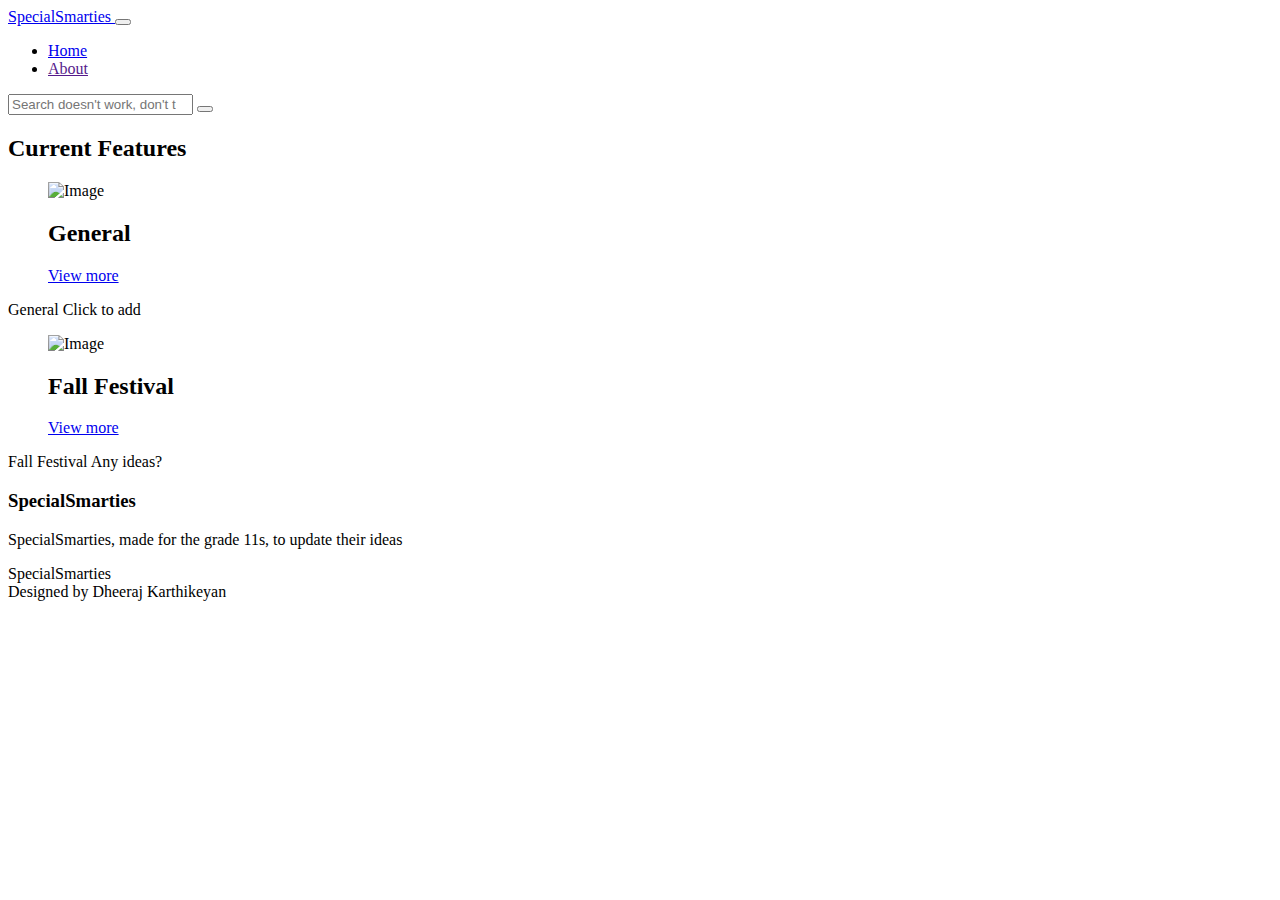
==== index.html @ b64ccc50 "Add files via upload" ====
<!DOCTYPE html>
<html lang="en">
<head>
    <meta charset="UTF-8">
    <meta name="viewport" content="width=device-width, initial-scale=1.0">
    <title>Special Smarties</title>
    <link rel="shortcut icon" type="image/x-icon" href="images/icon.png">

    <link rel="stylesheet" href="css/bootstrap.min.css">
    <link rel="stylesheet" href="fontawesome/css/all.min.css">
    <link rel="stylesheet" href="css/templatemo-style.css">
<!--
    
TemplateMo 556 Catalog-Z

https://templatemo.com/tm-556-catalog-z

-->
</head>
<body>
    <!-- Page Loader -->
    <div id="loader-wrapper">
        <div id="loader"></div>

        <div class="loader-section section-left"></div>
        <div class="loader-section section-right"></div>

    </div>
    <nav class="navbar navbar-expand-lg">
        <div class="container-fluid">
            <a class="navbar-brand" href="#">
                <i class="fas fa-graduation-cap mr-2"></i>
                SpecialSmarties
            </a>
            <button class="navbar-toggler" type="button" data-toggle="collapse" data-target="#navbarSupportedContent" aria-controls="navbarSupportedContent" aria-expanded="false" aria-label="Toggle navigation">
                <i class="fas fa-bars"></i>
            </button>
            <div class="collapse navbar-collapse" id="navbarSupportedContent">
            <ul class="navbar-nav ml-auto mb-2 mb-lg-0">
                <li class="nav-item">
                    <a class="nav-link nav-link-1 active" aria-current="page" href="index.html">Home</a>
                </li>
                <li class="nav-item">
                    <a class="nav-link nav-link-2" href="">About</a>
                </li>
                           </ul>
            </div>
        </div>
    </nav>

    <div class="tm-hero d-flex justify-content-center align-items-center" data-parallax="scroll" data-image-src="images/banner.jpg">
        <form class="d-flex tm-search-form">
            <input class="form-control tm-search-input" type="search" placeholder="Search doesn't work, don't try it chat" aria-label="Search">
            <button class="btn btn-outline-success tm-search-btn" type="submit">
                <i class="fas fa-search"></i>
            </button>
        </form>
    </div>

    <div class="container-fluid tm-container-content tm-mt-60">
        <div class="row mb-4">
            <h2 class="col-6 tm-text-primary">
Current Features
            </h2>
        
        </div>
        <div class="row tm-mb-90 tm-gallery">
        	<div class="col-xl-3 col-lg-4 col-md-6 col-sm-6 col-12 mb-5">
                <figure class="effect-ming tm-video-item">
                    <img src="images/genera.jpg" alt="Image" class="img-fluid" style="width:100%;height:90%;">
                    <figcaption class="d-flex align-items-center justify-content-center">
                        <h2>General</h2>
                        <a href="class.html">View more</a>
                    </figcaption>                    
                </figure>
                <div class="d-flex justify-content-between tm-text-gray">
                    <span class="tm-text-gray-light">General</span>
                    <span>Click to add</span>
                </div>
            </div>
            <div class="col-xl-3 col-lg-4 col-md-6 col-sm-6 col-12 mb-5">
                <figure class="effect-ming tm-video-item">
                    <img src="images/Fall Fest 166.JPG" alt="Image" class="img-fluid" style="width:100%;height:85%;">
                    <figcaption class="d-flex align-items-center justify-content-center">
                        <h2>Fall Festival</h2>
                        <a href="photo-detail.html">View more</a>
                    </figcaption>                    
                </figure>
                <div class="d-flex justify-content-between tm-text-gray">
                    <span class="tm-text-gray-light">Fall Festival</span>
                    <span>Any ideas?</span>
                </div>
            </div>
                     
        </div> <!-- row -->
   
    <footer class="tm-bg-gray pt-5 pb-3 tm-text-gray tm-footer">
        <div class="container-fluid tm-container-small">
            <div class="row">
                <div class="col-lg-6 col-md-12 col-12 px-5 mb-5">
                    <h3 class="tm-text-primary mb-4 tm-footer-title">SpecialSmarties</h3>
                    <p>SpecialSmarties, made for the grade 11s, to update their ideas</p>
                </div>
                
            <div class="row">
                <div class="col-lg-8 col-md-7 col-12 px-5 mb-3">
SpecialSmarties
                </div>
                <div class="col-lg-4 col-md-5 col-12 px-5 text-right">
                    Designed by Dheeraj Karthikeyan
                </div>
            </div>
        </div>
    </footer>
    
    <script src="js/plugins.js"></script>
    <script>
        $(window).on("load", function() {
            $('body').addClass('loaded');
        });
    </script>
</body>
</html>
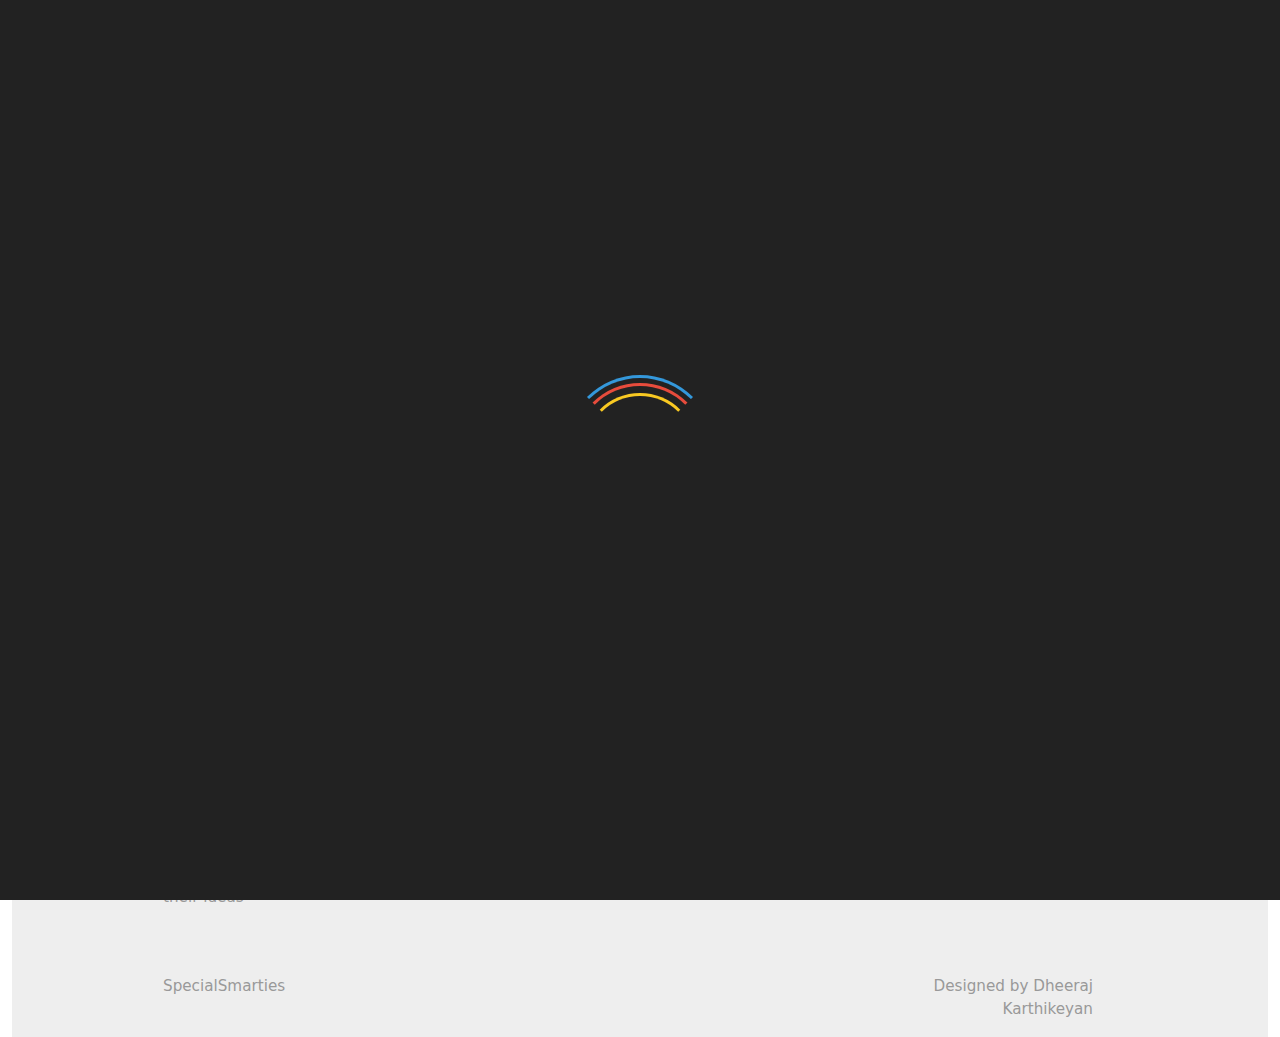
==== commit fd417ad3: "Update index.html" ====
--- a/index.html
+++ b/index.html
@@ -4,18 +4,12 @@
     <meta charset="UTF-8">
     <meta name="viewport" content="width=device-width, initial-scale=1.0">
     <title>Special Smarties</title>
-    <link rel="shortcut icon" type="image/x-icon" href="images/icon.png">
+    <link rel="shortcut icon" type="image/x-icon" href="icon.png">
 
-    <link rel="stylesheet" href="css/bootstrap.min.css">
-    <link rel="stylesheet" href="fontawesome/css/all.min.css">
-    <link rel="stylesheet" href="css/templatemo-style.css">
-<!--
-    
-TemplateMo 556 Catalog-Z
+    <link rel="stylesheet" href="bootstrap.min.css">
+    <link rel="stylesheet" href="all.min.css">
+    <link rel="stylesheet" href="templatemo-style.css">
 
-https://templatemo.com/tm-556-catalog-z
-
--->
 </head>
 <body>
     <!-- Page Loader -->
@@ -67,7 +61,7 @@
         <div class="row tm-mb-90 tm-gallery">
         	<div class="col-xl-3 col-lg-4 col-md-6 col-sm-6 col-12 mb-5">
                 <figure class="effect-ming tm-video-item">
-                    <img src="images/genera.jpg" alt="Image" class="img-fluid" style="width:100%;height:90%;">
+                    <img src="genera.jpg" alt="Image" class="img-fluid" style="width:100%;height:90%;">
                     <figcaption class="d-flex align-items-center justify-content-center">
                         <h2>General</h2>
                         <a href="class.html">View more</a>
@@ -80,10 +74,10 @@
             </div>
             <div class="col-xl-3 col-lg-4 col-md-6 col-sm-6 col-12 mb-5">
                 <figure class="effect-ming tm-video-item">
-                    <img src="images/Fall Fest 166.JPG" alt="Image" class="img-fluid" style="width:100%;height:85%;">
+                    <img src="Fall Fest 166.JPG" alt="Image" class="img-fluid" style="width:100%;height:85%;">
                     <figcaption class="d-flex align-items-center justify-content-center">
                         <h2>Fall Festival</h2>
-                        <a href="photo-detail.html">View more</a>
+                        <a href="">View more</a>
                     </figcaption>                    
                 </figure>
                 <div class="d-flex justify-content-between tm-text-gray">
@@ -120,4 +114,4 @@
         });
     </script>
 </body>
-</html>+</html>
--- a/all.min.css
+++ b/all.min.css
@@ -0,0 +1,5 @@
+/*!
+ * Font Awesome Free 5.15.1 by @fontawesome - https://fontawesome.com
+ * License - https://fontawesome.com/license/free (Icons: CC BY 4.0, Fonts: SIL OFL 1.1, Code: MIT License)
+ */
+.fa,.fab,.fad,.fal,.far,.fas{-moz-osx-font-smoothing:grayscale;-webkit-font-smoothing:antialiased;display:inline-block;font-style:normal;font-variant:normal;text-rendering:auto;line-height:1}.fa-lg{font-size:1.33333em;line-height:.75em;vertical-align:-.0667em}.fa-xs{font-size:.75em}.fa-sm{font-size:.875em}.fa-1x{font-size:1em}.fa-2x{font-size:2em}.fa-3x{font-size:3em}.fa-4x{font-size:4em}.fa-5x{font-size:5em}.fa-6x{font-size:6em}.fa-7x{font-size:7em}.fa-8x{font-size:8em}.fa-9x{font-size:9em}.fa-10x{font-size:10em}.fa-fw{text-align:center;width:1.25em}.fa-ul{list-style-type:none;margin-left:2.5em;padding-left:0}.fa-ul>li{position:relative}.fa-li{left:-2em;position:absolute;text-align:center;width:2em;line-height:inherit}.fa-border{border:.08em solid #eee;border-radius:.1em;padding:.2em .25em .15em}.fa-pull-left{float:left}.fa-pull-right{float:right}.fa.fa-pull-left,.fab.fa-pull-left,.fal.fa-pull-left,.far.fa-pull-left,.fas.fa-pull-left{margin-right:.3em}.fa.fa-pull-right,.fab.fa-pull-right,.fal.fa-pull-right,.far.fa-pull-right,.fas.fa-pull-right{margin-left:.3em}.fa-spin{-webkit-animation:fa-spin 2s linear infinite;animation:fa-spin 2s linear infinite}.fa-pulse{-webkit-animation:fa-spin 1s steps(8) infinite;animation:fa-spin 1s steps(8) infinite}@-webkit-keyframes fa-spin{0%{-webkit-transform:rotate(0deg);transform:rotate(0deg)}to{-webkit-transform:rotate(1turn);transform:rotate(1turn)}}@keyframes fa-spin{0%{-webkit-transform:rotate(0deg);transform:rotate(0deg)}to{-webkit-transform:rotate(1turn);transform:rotate(1turn)}}.fa-rotate-90{-ms-filter:"progid:DXImageTransform.Microsoft.BasicImage(rotation=1)";-webkit-transform:rotate(90deg);transform:rotate(90deg)}.fa-rotate-180{-ms-filter:"progid:DXImageTransform.Microsoft.BasicImage(rotation=2)";-webkit-transform:rotate(180deg);transform:rotate(180deg)}.fa-rotate-270{-ms-filter:"progid:DXImageTransform.Microsoft.BasicImage(rotation=3)";-webkit-transform:rotate(270deg);transform:rotate(270deg)}.fa-flip-horizontal{-ms-filter:"progid:DXImageTransform.Microsoft.BasicImage(rotation=0, mirror=1)";-webkit-transform:scaleX(-1);transform:scaleX(-1)}.fa-flip-vertical{-webkit-transform:scaleY(-1);transform:scaleY(-1)}.fa-flip-both,.fa-flip-horizontal.fa-flip-vertical,.fa-flip-vertical{-ms-filter:"progid:DXImageTransform.Microsoft.BasicImage(rotation=2, mirror=1)"}.fa-flip-both,.fa-flip-horizontal.fa-flip-vertical{-webkit-transform:scale(-1);transform:scale(-1)}:root .fa-flip-both,:root .fa-flip-horizontal,:root .fa-flip-vertical,:root .fa-rotate-90,:root .fa-rotate-180,:root .fa-rotate-270{-webkit-filter:none;filter:none}.fa-stack{display:inline-block;height:2em;line-height:2em;position:relative;vertical-align:middle;width:2.5em}.fa-stack-1x,.fa-stack-2x{left:0;position:absolute;text-align:center;width:100%}.fa-stack-1x{line-height:inherit}.fa-stack-2x{font-size:2em}.fa-inverse{color:#fff}.fa-500px:before{content:"\f26e"}.fa-accessible-icon:before{content:"\f368"}.fa-accusoft:before{content:"\f369"}.fa-acquisitions-incorporated:before{content:"\f6af"}.fa-ad:before{content:"\f641"}.fa-address-book:before{content:"\f2b9"}.fa-address-card:before{content:"\f2bb"}.fa-adjust:before{content:"\f042"}.fa-adn:before{content:"\f170"}.fa-adversal:before{content:"\f36a"}.fa-affiliatetheme:before{content:"\f36b"}.fa-air-freshener:before{content:"\f5d0"}.fa-airbnb:before{content:"\f834"}.fa-algolia:before{content:"\f36c"}.fa-align-center:before{content:"\f037"}.fa-align-justify:before{content:"\f039"}.fa-align-left:before{content:"\f036"}.fa-align-right:before{content:"\f038"}.fa-alipay:before{content:"\f642"}.fa-allergies:before{content:"\f461"}.fa-amazon:before{content:"\f270"}.fa-amazon-pay:before{content:"\f42c"}.fa-ambulance:before{content:"\f0f9"}.fa-american-sign-language-interpreting:before{content:"\f2a3"}.fa-amilia:before{content:"\f36d"}.fa-anchor:before{content:"\f13d"}.fa-android:before{content:"\f17b"}.fa-angellist:before{content:"\f209"}.fa-angle-double-down:before{content:"\f103"}.fa-angle-double-left:before{content:"\f100"}.fa-angle-double-right:before{content:"\f101"}.fa-angle-double-up:before{content:"\f102"}.fa-angle-down:before{content:"\f107"}.fa-angle-left:before{content:"\f104"}.fa-angle-right:before{content:"\f105"}.fa-angle-up:before{content:"\f106"}.fa-angry:before{content:"\f556"}.fa-angrycreative:before{content:"\f36e"}.fa-angular:before{content:"\f420"}.fa-ankh:before{content:"\f644"}.fa-app-store:before{content:"\f36f"}.fa-app-store-ios:before{content:"\f370"}.fa-apper:before{content:"\f371"}.fa-apple:before{content:"\f179"}.fa-apple-alt:before{content:"\f5d1"}.fa-apple-pay:before{content:"\f415"}.fa-archive:before{content:"\f187"}.fa-archway:before{content:"\f557"}.fa-arrow-alt-circle-down:before{content:"\f358"}.fa-arrow-alt-circle-left:before{content:"\f359"}.fa-arrow-alt-circle-right:before{content:"\f35a"}.fa-arrow-alt-circle-up:before{content:"\f35b"}.fa-arrow-circle-down:before{content:"\f0ab"}.fa-arrow-circle-left:before{content:"\f0a8"}.fa-arrow-circle-right:before{content:"\f0a9"}.fa-arrow-circle-up:before{content:"\f0aa"}.fa-arrow-down:before{content:"\f063"}.fa-arrow-left:before{content:"\f060"}.fa-arrow-right:before{content:"\f061"}.fa-arrow-up:before{content:"\f062"}.fa-arrows-alt:before{content:"\f0b2"}.fa-arrows-alt-h:before{content:"\f337"}.fa-arrows-alt-v:before{content:"\f338"}.fa-artstation:before{content:"\f77a"}.fa-assistive-listening-systems:before{content:"\f2a2"}.fa-asterisk:before{content:"\f069"}.fa-asymmetrik:before{content:"\f372"}.fa-at:before{content:"\f1fa"}.fa-atlas:before{content:"\f558"}.fa-atlassian:before{content:"\f77b"}.fa-atom:before{content:"\f5d2"}.fa-audible:before{content:"\f373"}.fa-audio-description:before{content:"\f29e"}.fa-autoprefixer:before{content:"\f41c"}.fa-avianex:before{content:"\f374"}.fa-aviato:before{content:"\f421"}.fa-award:before{content:"\f559"}.fa-aws:before{content:"\f375"}.fa-baby:before{content:"\f77c"}.fa-baby-carriage:before{content:"\f77d"}.fa-backspace:before{content:"\f55a"}.fa-backward:before{content:"\f04a"}.fa-bacon:before{content:"\f7e5"}.fa-bacteria:before{content:"\e059"}.fa-bacterium:before{content:"\e05a"}.fa-bahai:before{content:"\f666"}.fa-balance-scale:before{content:"\f24e"}.fa-balance-scale-left:before{content:"\f515"}.fa-balance-scale-right:before{content:"\f516"}.fa-ban:before{content:"\f05e"}.fa-band-aid:before{content:"\f462"}.fa-bandcamp:before{content:"\f2d5"}.fa-barcode:before{content:"\f02a"}.fa-bars:before{content:"\f0c9"}.fa-baseball-ball:before{content:"\f433"}.fa-basketball-ball:before{content:"\f434"}.fa-bath:before{content:"\f2cd"}.fa-battery-empty:before{content:"\f244"}.fa-battery-full:before{content:"\f240"}.fa-battery-half:before{content:"\f242"}.fa-battery-quarter:before{content:"\f243"}.fa-battery-three-quarters:before{content:"\f241"}.fa-battle-net:before{content:"\f835"}.fa-bed:before{content:"\f236"}.fa-beer:before{content:"\f0fc"}.fa-behance:before{content:"\f1b4"}.fa-behance-square:before{content:"\f1b5"}.fa-bell:before{content:"\f0f3"}.fa-bell-slash:before{content:"\f1f6"}.fa-bezier-curve:before{content:"\f55b"}.fa-bible:before{content:"\f647"}.fa-bicycle:before{content:"\f206"}.fa-biking:before{content:"\f84a"}.fa-bimobject:before{content:"\f378"}.fa-binoculars:before{content:"\f1e5"}.fa-biohazard:before{content:"\f780"}.fa-birthday-cake:before{content:"\f1fd"}.fa-bitbucket:before{content:"\f171"}.fa-bitcoin:before{content:"\f379"}.fa-bity:before{content:"\f37a"}.fa-black-tie:before{content:"\f27e"}.fa-blackberry:before{content:"\f37b"}.fa-blender:before{content:"\f517"}.fa-blender-phone:before{content:"\f6b6"}.fa-blind:before{content:"\f29d"}.fa-blog:before{content:"\f781"}.fa-blogger:before{content:"\f37c"}.fa-blogger-b:before{content:"\f37d"}.fa-bluetooth:before{content:"\f293"}.fa-bluetooth-b:before{content:"\f294"}.fa-bold:before{content:"\f032"}.fa-bolt:before{content:"\f0e7"}.fa-bomb:before{content:"\f1e2"}.fa-bone:before{content:"\f5d7"}.fa-bong:before{content:"\f55c"}.fa-book:before{content:"\f02d"}.fa-book-dead:before{content:"\f6b7"}.fa-book-medical:before{content:"\f7e6"}.fa-book-open:before{content:"\f518"}.fa-book-reader:before{content:"\f5da"}.fa-bookmark:before{content:"\f02e"}.fa-bootstrap:before{content:"\f836"}.fa-border-all:before{content:"\f84c"}.fa-border-none:before{content:"\f850"}.fa-border-style:before{content:"\f853"}.fa-bowling-ball:before{content:"\f436"}.fa-box:before{content:"\f466"}.fa-box-open:before{content:"\f49e"}.fa-box-tissue:before{content:"\e05b"}.fa-boxes:before{content:"\f468"}.fa-braille:before{content:"\f2a1"}.fa-brain:before{content:"\f5dc"}.fa-bread-slice:before{content:"\f7ec"}.fa-briefcase:before{content:"\f0b1"}.fa-briefcase-medical:before{content:"\f469"}.fa-broadcast-tower:before{content:"\f519"}.fa-broom:before{content:"\f51a"}.fa-brush:before{content:"\f55d"}.fa-btc:before{content:"\f15a"}.fa-buffer:before{content:"\f837"}.fa-bug:before{content:"\f188"}.fa-building:before{content:"\f1ad"}.fa-bullhorn:before{content:"\f0a1"}.fa-bullseye:before{content:"\f140"}.fa-burn:before{content:"\f46a"}.fa-buromobelexperte:before{content:"\f37f"}.fa-bus:before{content:"\f207"}.fa-bus-alt:before{content:"\f55e"}.fa-business-time:before{content:"\f64a"}.fa-buy-n-large:before{content:"\f8a6"}.fa-buysellads:before{content:"\f20d"}.fa-calculator:before{content:"\f1ec"}.fa-calendar:before{content:"\f133"}.fa-calendar-alt:before{content:"\f073"}.fa-calendar-check:before{content:"\f274"}.fa-calendar-day:before{content:"\f783"}.fa-calendar-minus:before{content:"\f272"}.fa-calendar-plus:before{content:"\f271"}.fa-calendar-times:before{content:"\f273"}.fa-calendar-week:before{content:"\f784"}.fa-camera:before{content:"\f030"}.fa-camera-retro:before{content:"\f083"}.fa-campground:before{content:"\f6bb"}.fa-canadian-maple-leaf:before{content:"\f785"}.fa-candy-cane:before{content:"\f786"}.fa-cannabis:before{content:"\f55f"}.fa-capsules:before{content:"\f46b"}.fa-car:before{content:"\f1b9"}.fa-car-alt:before{content:"\f5de"}.fa-car-battery:before{content:"\f5df"}.fa-car-crash:before{content:"\f5e1"}.fa-car-side:before{content:"\f5e4"}.fa-caravan:before{content:"\f8ff"}.fa-caret-down:before{content:"\f0d7"}.fa-caret-left:before{content:"\f0d9"}.fa-caret-right:before{content:"\f0da"}.fa-caret-square-down:before{content:"\f150"}.fa-caret-square-left:before{content:"\f191"}.fa-caret-square-right:before{content:"\f152"}.fa-caret-square-up:before{content:"\f151"}.fa-caret-up:before{content:"\f0d8"}.fa-carrot:before{content:"\f787"}.fa-cart-arrow-down:before{content:"\f218"}.fa-cart-plus:before{content:"\f217"}.fa-cash-register:before{content:"\f788"}.fa-cat:before{content:"\f6be"}.fa-cc-amazon-pay:before{content:"\f42d"}.fa-cc-amex:before{content:"\f1f3"}.fa-cc-apple-pay:before{content:"\f416"}.fa-cc-diners-club:before{content:"\f24c"}.fa-cc-discover:before{content:"\f1f2"}.fa-cc-jcb:before{content:"\f24b"}.fa-cc-mastercard:before{content:"\f1f1"}.fa-cc-paypal:before{content:"\f1f4"}.fa-cc-stripe:before{content:"\f1f5"}.fa-cc-visa:before{content:"\f1f0"}.fa-centercode:before{content:"\f380"}.fa-centos:before{content:"\f789"}.fa-certificate:before{content:"\f0a3"}.fa-chair:before{content:"\f6c0"}.fa-chalkboard:before{content:"\f51b"}.fa-chalkboard-teacher:before{content:"\f51c"}.fa-charging-station:before{content:"\f5e7"}.fa-chart-area:before{content:"\f1fe"}.fa-chart-bar:before{content:"\f080"}.fa-chart-line:before{content:"\f201"}.fa-chart-pie:before{content:"\f200"}.fa-check:before{content:"\f00c"}.fa-check-circle:before{content:"\f058"}.fa-check-double:before{content:"\f560"}.fa-check-square:before{content:"\f14a"}.fa-cheese:before{content:"\f7ef"}.fa-chess:before{content:"\f439"}.fa-chess-bishop:before{content:"\f43a"}.fa-chess-board:before{content:"\f43c"}.fa-chess-king:before{content:"\f43f"}.fa-chess-knight:before{content:"\f441"}.fa-chess-pawn:before{content:"\f443"}.fa-chess-queen:before{content:"\f445"}.fa-chess-rook:before{content:"\f447"}.fa-chevron-circle-down:before{content:"\f13a"}.fa-chevron-circle-left:before{content:"\f137"}.fa-chevron-circle-right:before{content:"\f138"}.fa-chevron-circle-up:before{content:"\f139"}.fa-chevron-down:before{content:"\f078"}.fa-chevron-left:before{content:"\f053"}.fa-chevron-right:before{content:"\f054"}.fa-chevron-up:before{content:"\f077"}.fa-child:before{content:"\f1ae"}.fa-chrome:before{content:"\f268"}.fa-chromecast:before{content:"\f838"}.fa-church:before{content:"\f51d"}.fa-circle:before{content:"\f111"}.fa-circle-notch:before{content:"\f1ce"}.fa-city:before{content:"\f64f"}.fa-clinic-medical:before{content:"\f7f2"}.fa-clipboard:before{content:"\f328"}.fa-clipboard-check:before{content:"\f46c"}.fa-clipboard-list:before{content:"\f46d"}.fa-clock:before{content:"\f017"}.fa-clone:before{content:"\f24d"}.fa-closed-captioning:before{content:"\f20a"}.fa-cloud:before{content:"\f0c2"}.fa-cloud-download-alt:before{content:"\f381"}.fa-cloud-meatball:before{content:"\f73b"}.fa-cloud-moon:before{content:"\f6c3"}.fa-cloud-moon-rain:before{content:"\f73c"}.fa-cloud-rain:before{content:"\f73d"}.fa-cloud-showers-heavy:before{content:"\f740"}.fa-cloud-sun:before{content:"\f6c4"}.fa-cloud-sun-rain:before{content:"\f743"}.fa-cloud-upload-alt:before{content:"\f382"}.fa-cloudflare:before{content:"\e07d"}.fa-cloudscale:before{content:"\f383"}.fa-cloudsmith:before{content:"\f384"}.fa-cloudversify:before{content:"\f385"}.fa-cocktail:before{content:"\f561"}.fa-code:before{content:"\f121"}.fa-code-branch:before{content:"\f126"}.fa-codepen:before{content:"\f1cb"}.fa-codiepie:before{content:"\f284"}.fa-coffee:before{content:"\f0f4"}.fa-cog:before{content:"\f013"}.fa-cogs:before{content:"\f085"}.fa-coins:before{content:"\f51e"}.fa-columns:before{content:"\f0db"}.fa-comment:before{content:"\f075"}.fa-comment-alt:before{content:"\f27a"}.fa-comment-dollar:before{content:"\f651"}.fa-comment-dots:before{content:"\f4ad"}.fa-comment-medical:before{content:"\f7f5"}.fa-comment-slash:before{content:"\f4b3"}.fa-comments:before{content:"\f086"}.fa-comments-dollar:before{content:"\f653"}.fa-compact-disc:before{content:"\f51f"}.fa-compass:before{content:"\f14e"}.fa-compress:before{content:"\f066"}.fa-compress-alt:before{content:"\f422"}.fa-compress-arrows-alt:before{content:"\f78c"}.fa-concierge-bell:before{content:"\f562"}.fa-confluence:before{content:"\f78d"}.fa-connectdevelop:before{content:"\f20e"}.fa-contao:before{content:"\f26d"}.fa-cookie:before{content:"\f563"}.fa-cookie-bite:before{content:"\f564"}.fa-copy:before{content:"\f0c5"}.fa-copyright:before{content:"\f1f9"}.fa-cotton-bureau:before{content:"\f89e"}.fa-couch:before{content:"\f4b8"}.fa-cpanel:before{content:"\f388"}.fa-creative-commons:before{content:"\f25e"}.fa-creative-commons-by:before{content:"\f4e7"}.fa-creative-commons-nc:before{content:"\f4e8"}.fa-creative-commons-nc-eu:before{content:"\f4e9"}.fa-creative-commons-nc-jp:before{content:"\f4ea"}.fa-creative-commons-nd:before{content:"\f4eb"}.fa-creative-commons-pd:before{content:"\f4ec"}.fa-creative-commons-pd-alt:before{content:"\f4ed"}.fa-creative-commons-remix:before{content:"\f4ee"}.fa-creative-commons-sa:before{content:"\f4ef"}.fa-creative-commons-sampling:before{content:"\f4f0"}.fa-creative-commons-sampling-plus:before{content:"\f4f1"}.fa-creative-commons-share:before{content:"\f4f2"}.fa-creative-commons-zero:before{content:"\f4f3"}.fa-credit-card:before{content:"\f09d"}.fa-critical-role:before{content:"\f6c9"}.fa-crop:before{content:"\f125"}.fa-crop-alt:before{content:"\f565"}.fa-cross:before{content:"\f654"}.fa-crosshairs:before{content:"\f05b"}.fa-crow:before{content:"\f520"}.fa-crown:before{content:"\f521"}.fa-crutch:before{content:"\f7f7"}.fa-css3:before{content:"\f13c"}.fa-css3-alt:before{content:"\f38b"}.fa-cube:before{content:"\f1b2"}.fa-cubes:before{content:"\f1b3"}.fa-cut:before{content:"\f0c4"}.fa-cuttlefish:before{content:"\f38c"}.fa-d-and-d:before{content:"\f38d"}.fa-d-and-d-beyond:before{content:"\f6ca"}.fa-dailymotion:before{content:"\e052"}.fa-dashcube:before{content:"\f210"}.fa-database:before{content:"\f1c0"}.fa-deaf:before{content:"\f2a4"}.fa-deezer:before{content:"\e077"}.fa-delicious:before{content:"\f1a5"}.fa-democrat:before{content:"\f747"}.fa-deploydog:before{content:"\f38e"}.fa-deskpro:before{content:"\f38f"}.fa-desktop:before{content:"\f108"}.fa-dev:before{content:"\f6cc"}.fa-deviantart:before{content:"\f1bd"}.fa-dharmachakra:before{content:"\f655"}.fa-dhl:before{content:"\f790"}.fa-diagnoses:before{content:"\f470"}.fa-diaspora:before{content:"\f791"}.fa-dice:before{content:"\f522"}.fa-dice-d20:before{content:"\f6cf"}.fa-dice-d6:before{content:"\f6d1"}.fa-dice-five:before{content:"\f523"}.fa-dice-four:before{content:"\f524"}.fa-dice-one:before{content:"\f525"}.fa-dice-six:before{content:"\f526"}.fa-dice-three:before{content:"\f527"}.fa-dice-two:before{content:"\f528"}.fa-digg:before{content:"\f1a6"}.fa-digital-ocean:before{content:"\f391"}.fa-digital-tachograph:before{content:"\f566"}.fa-directions:before{content:"\f5eb"}.fa-discord:before{content:"\f392"}.fa-discourse:before{content:"\f393"}.fa-disease:before{content:"\f7fa"}.fa-divide:before{content:"\f529"}.fa-dizzy:before{content:"\f567"}.fa-dna:before{content:"\f471"}.fa-dochub:before{content:"\f394"}.fa-docker:before{content:"\f395"}.fa-dog:before{content:"\f6d3"}.fa-dollar-sign:before{content:"\f155"}.fa-dolly:before{content:"\f472"}.fa-dolly-flatbed:before{content:"\f474"}.fa-donate:before{content:"\f4b9"}.fa-door-closed:before{content:"\f52a"}.fa-door-open:before{content:"\f52b"}.fa-dot-circle:before{content:"\f192"}.fa-dove:before{content:"\f4ba"}.fa-download:before{content:"\f019"}.fa-draft2digital:before{content:"\f396"}.fa-drafting-compass:before{content:"\f568"}.fa-dragon:before{content:"\f6d5"}.fa-draw-polygon:before{content:"\f5ee"}.fa-dribbble:before{content:"\f17d"}.fa-dribbble-square:before{content:"\f397"}.fa-dropbox:before{content:"\f16b"}.fa-drum:before{content:"\f569"}.fa-drum-steelpan:before{content:"\f56a"}.fa-drumstick-bite:before{content:"\f6d7"}.fa-drupal:before{content:"\f1a9"}.fa-dumbbell:before{content:"\f44b"}.fa-dumpster:before{content:"\f793"}.fa-dumpster-fire:before{content:"\f794"}.fa-dungeon:before{content:"\f6d9"}.fa-dyalog:before{content:"\f399"}.fa-earlybirds:before{content:"\f39a"}.fa-ebay:before{content:"\f4f4"}.fa-edge:before{content:"\f282"}.fa-edge-legacy:before{content:"\e078"}.fa-edit:before{content:"\f044"}.fa-egg:before{content:"\f7fb"}.fa-eject:before{content:"\f052"}.fa-elementor:before{content:"\f430"}.fa-ellipsis-h:before{content:"\f141"}.fa-ellipsis-v:before{content:"\f142"}.fa-ello:before{content:"\f5f1"}.fa-ember:before{content:"\f423"}.fa-empire:before{content:"\f1d1"}.fa-envelope:before{content:"\f0e0"}.fa-envelope-open:before{content:"\f2b6"}.fa-envelope-open-text:before{content:"\f658"}.fa-envelope-square:before{content:"\f199"}.fa-envira:before{content:"\f299"}.fa-equals:before{content:"\f52c"}.fa-eraser:before{content:"\f12d"}.fa-erlang:before{content:"\f39d"}.fa-ethereum:before{content:"\f42e"}.fa-ethernet:before{content:"\f796"}.fa-etsy:before{content:"\f2d7"}.fa-euro-sign:before{content:"\f153"}.fa-evernote:before{content:"\f839"}.fa-exchange-alt:before{content:"\f362"}.fa-exclamation:before{content:"\f12a"}.fa-exclamation-circle:before{content:"\f06a"}.fa-exclamation-triangle:before{content:"\f071"}.fa-expand:before{content:"\f065"}.fa-expand-alt:before{content:"\f424"}.fa-expand-arrows-alt:before{content:"\f31e"}.fa-expeditedssl:before{content:"\f23e"}.fa-external-link-alt:before{content:"\f35d"}.fa-external-link-square-alt:before{content:"\f360"}.fa-eye:before{content:"\f06e"}.fa-eye-dropper:before{content:"\f1fb"}.fa-eye-slash:before{content:"\f070"}.fa-facebook:before{content:"\f09a"}.fa-facebook-f:before{content:"\f39e"}.fa-facebook-messenger:before{content:"\f39f"}.fa-facebook-square:before{content:"\f082"}.fa-fan:before{content:"\f863"}.fa-fantasy-flight-games:before{content:"\f6dc"}.fa-fast-backward:before{content:"\f049"}.fa-fast-forward:before{content:"\f050"}.fa-faucet:before{content:"\e005"}.fa-fax:before{content:"\f1ac"}.fa-feather:before{content:"\f52d"}.fa-feather-alt:before{content:"\f56b"}.fa-fedex:before{content:"\f797"}.fa-fedora:before{content:"\f798"}.fa-female:before{content:"\f182"}.fa-fighter-jet:before{content:"\f0fb"}.fa-figma:before{content:"\f799"}.fa-file:before{content:"\f15b"}.fa-file-alt:before{content:"\f15c"}.fa-file-archive:before{content:"\f1c6"}.fa-file-audio:before{content:"\f1c7"}.fa-file-code:before{content:"\f1c9"}.fa-file-contract:before{content:"\f56c"}.fa-file-csv:before{content:"\f6dd"}.fa-file-download:before{content:"\f56d"}.fa-file-excel:before{content:"\f1c3"}.fa-file-export:before{content:"\f56e"}.fa-file-image:before{content:"\f1c5"}.fa-file-import:before{content:"\f56f"}.fa-file-invoice:before{content:"\f570"}.fa-file-invoice-dollar:before{content:"\f571"}.fa-file-medical:before{content:"\f477"}.fa-file-medical-alt:before{content:"\f478"}.fa-file-pdf:before{content:"\f1c1"}.fa-file-powerpoint:before{content:"\f1c4"}.fa-file-prescription:before{content:"\f572"}.fa-file-signature:before{content:"\f573"}.fa-file-upload:before{content:"\f574"}.fa-file-video:before{content:"\f1c8"}.fa-file-word:before{content:"\f1c2"}.fa-fill:before{content:"\f575"}.fa-fill-drip:before{content:"\f576"}.fa-film:before{content:"\f008"}.fa-filter:before{content:"\f0b0"}.fa-fingerprint:before{content:"\f577"}.fa-fire:before{content:"\f06d"}.fa-fire-alt:before{content:"\f7e4"}.fa-fire-extinguisher:before{content:"\f134"}.fa-firefox:before{content:"\f269"}.fa-firefox-browser:before{content:"\e007"}.fa-first-aid:before{content:"\f479"}.fa-first-order:before{content:"\f2b0"}.fa-first-order-alt:before{content:"\f50a"}.fa-firstdraft:before{content:"\f3a1"}.fa-fish:before{content:"\f578"}.fa-fist-raised:before{content:"\f6de"}.fa-flag:before{content:"\f024"}.fa-flag-checkered:before{content:"\f11e"}.fa-flag-usa:before{content:"\f74d"}.fa-flask:before{content:"\f0c3"}.fa-flickr:before{content:"\f16e"}.fa-flipboard:before{content:"\f44d"}.fa-flushed:before{content:"\f579"}.fa-fly:before{content:"\f417"}.fa-folder:before{content:"\f07b"}.fa-folder-minus:before{content:"\f65d"}.fa-folder-open:before{content:"\f07c"}.fa-folder-plus:before{content:"\f65e"}.fa-font:before{content:"\f031"}.fa-font-awesome:before{content:"\f2b4"}.fa-font-awesome-alt:before{content:"\f35c"}.fa-font-awesome-flag:before{content:"\f425"}.fa-font-awesome-logo-full:before{content:"\f4e6"}.fa-fonticons:before{content:"\f280"}.fa-fonticons-fi:before{content:"\f3a2"}.fa-football-ball:before{content:"\f44e"}.fa-fort-awesome:before{content:"\f286"}.fa-fort-awesome-alt:before{content:"\f3a3"}.fa-forumbee:before{content:"\f211"}.fa-forward:before{content:"\f04e"}.fa-foursquare:before{content:"\f180"}.fa-free-code-camp:before{content:"\f2c5"}.fa-freebsd:before{content:"\f3a4"}.fa-frog:before{content:"\f52e"}.fa-frown:before{content:"\f119"}.fa-frown-open:before{content:"\f57a"}.fa-fulcrum:before{content:"\f50b"}.fa-funnel-dollar:before{content:"\f662"}.fa-futbol:before{content:"\f1e3"}.fa-galactic-republic:before{content:"\f50c"}.fa-galactic-senate:before{content:"\f50d"}.fa-gamepad:before{content:"\f11b"}.fa-gas-pump:before{content:"\f52f"}.fa-gavel:before{content:"\f0e3"}.fa-gem:before{content:"\f3a5"}.fa-genderless:before{content:"\f22d"}.fa-get-pocket:before{content:"\f265"}.fa-gg:before{content:"\f260"}.fa-gg-circle:before{content:"\f261"}.fa-ghost:before{content:"\f6e2"}.fa-gift:before{content:"\f06b"}.fa-gifts:before{content:"\f79c"}.fa-git:before{content:"\f1d3"}.fa-git-alt:before{content:"\f841"}.fa-git-square:before{content:"\f1d2"}.fa-github:before{content:"\f09b"}.fa-github-alt:before{content:"\f113"}.fa-github-square:before{content:"\f092"}.fa-gitkraken:before{content:"\f3a6"}.fa-gitlab:before{content:"\f296"}.fa-gitter:before{content:"\f426"}.fa-glass-cheers:before{content:"\f79f"}.fa-glass-martini:before{content:"\f000"}.fa-glass-martini-alt:before{content:"\f57b"}.fa-glass-whiskey:before{content:"\f7a0"}.fa-glasses:before{content:"\f530"}.fa-glide:before{content:"\f2a5"}.fa-glide-g:before{content:"\f2a6"}.fa-globe:before{content:"\f0ac"}.fa-globe-africa:before{content:"\f57c"}.fa-globe-americas:before{content:"\f57d"}.fa-globe-asia:before{content:"\f57e"}.fa-globe-europe:before{content:"\f7a2"}.fa-gofore:before{content:"\f3a7"}.fa-golf-ball:before{content:"\f450"}.fa-goodreads:before{content:"\f3a8"}.fa-goodreads-g:before{content:"\f3a9"}.fa-google:before{content:"\f1a0"}.fa-google-drive:before{content:"\f3aa"}.fa-google-pay:before{content:"\e079"}.fa-google-play:before{content:"\f3ab"}.fa-google-plus:before{content:"\f2b3"}.fa-google-plus-g:before{content:"\f0d5"}.fa-google-plus-square:before{content:"\f0d4"}.fa-google-wallet:before{content:"\f1ee"}.fa-gopuram:before{content:"\f664"}.fa-graduation-cap:before{content:"\f19d"}.fa-gratipay:before{content:"\f184"}.fa-grav:before{content:"\f2d6"}.fa-greater-than:before{content:"\f531"}.fa-greater-than-equal:before{content:"\f532"}.fa-grimace:before{content:"\f57f"}.fa-grin:before{content:"\f580"}.fa-grin-alt:before{content:"\f581"}.fa-grin-beam:before{content:"\f582"}.fa-grin-beam-sweat:before{content:"\f583"}.fa-grin-hearts:before{content:"\f584"}.fa-grin-squint:before{content:"\f585"}.fa-grin-squint-tears:before{content:"\f586"}.fa-grin-stars:before{content:"\f587"}.fa-grin-tears:before{content:"\f588"}.fa-grin-tongue:before{content:"\f589"}.fa-grin-tongue-squint:before{content:"\f58a"}.fa-grin-tongue-wink:before{content:"\f58b"}.fa-grin-wink:before{content:"\f58c"}.fa-grip-horizontal:before{content:"\f58d"}.fa-grip-lines:before{content:"\f7a4"}.fa-grip-lines-vertical:before{content:"\f7a5"}.fa-grip-vertical:before{content:"\f58e"}.fa-gripfire:before{content:"\f3ac"}.fa-grunt:before{content:"\f3ad"}.fa-guilded:before{content:"\e07e"}.fa-guitar:before{content:"\f7a6"}.fa-gulp:before{content:"\f3ae"}.fa-h-square:before{content:"\f0fd"}.fa-hacker-news:before{content:"\f1d4"}.fa-hacker-news-square:before{content:"\f3af"}.fa-hackerrank:before{content:"\f5f7"}.fa-hamburger:before{content:"\f805"}.fa-hammer:before{content:"\f6e3"}.fa-hamsa:before{content:"\f665"}.fa-hand-holding:before{content:"\f4bd"}.fa-hand-holding-heart:before{content:"\f4be"}.fa-hand-holding-medical:before{content:"\e05c"}.fa-hand-holding-usd:before{content:"\f4c0"}.fa-hand-holding-water:before{content:"\f4c1"}.fa-hand-lizard:before{content:"\f258"}.fa-hand-middle-finger:before{content:"\f806"}.fa-hand-paper:before{content:"\f256"}.fa-hand-peace:before{content:"\f25b"}.fa-hand-point-down:before{content:"\f0a7"}.fa-hand-point-left:before{content:"\f0a5"}.fa-hand-point-right:before{content:"\f0a4"}.fa-hand-point-up:before{content:"\f0a6"}.fa-hand-pointer:before{content:"\f25a"}.fa-hand-rock:before{content:"\f255"}.fa-hand-scissors:before{content:"\f257"}.fa-hand-sparkles:before{content:"\e05d"}.fa-hand-spock:before{content:"\f259"}.fa-hands:before{content:"\f4c2"}.fa-hands-helping:before{content:"\f4c4"}.fa-hands-wash:before{content:"\e05e"}.fa-handshake:before{content:"\f2b5"}.fa-handshake-alt-slash:before{content:"\e05f"}.fa-handshake-slash:before{content:"\e060"}.fa-hanukiah:before{content:"\f6e6"}.fa-hard-hat:before{content:"\f807"}.fa-hashtag:before{content:"\f292"}.fa-hat-cowboy:before{content:"\f8c0"}.fa-hat-cowboy-side:before{content:"\f8c1"}.fa-hat-wizard:before{content:"\f6e8"}.fa-hdd:before{content:"\f0a0"}.fa-head-side-cough:before{content:"\e061"}.fa-head-side-cough-slash:before{content:"\e062"}.fa-head-side-mask:before{content:"\e063"}.fa-head-side-virus:before{content:"\e064"}.fa-heading:before{content:"\f1dc"}.fa-headphones:before{content:"\f025"}.fa-headphones-alt:before{content:"\f58f"}.fa-headset:before{content:"\f590"}.fa-heart:before{content:"\f004"}.fa-heart-broken:before{content:"\f7a9"}.fa-heartbeat:before{content:"\f21e"}.fa-helicopter:before{content:"\f533"}.fa-highlighter:before{content:"\f591"}.fa-hiking:before{content:"\f6ec"}.fa-hippo:before{content:"\f6ed"}.fa-hips:before{content:"\f452"}.fa-hire-a-helper:before{content:"\f3b0"}.fa-history:before{content:"\f1da"}.fa-hive:before{content:"\e07f"}.fa-hockey-puck:before{content:"\f453"}.fa-holly-berry:before{content:"\f7aa"}.fa-home:before{content:"\f015"}.fa-hooli:before{content:"\f427"}.fa-hornbill:before{content:"\f592"}.fa-horse:before{content:"\f6f0"}.fa-horse-head:before{content:"\f7ab"}.fa-hospital:before{content:"\f0f8"}.fa-hospital-alt:before{content:"\f47d"}.fa-hospital-symbol:before{content:"\f47e"}.fa-hospital-user:before{content:"\f80d"}.fa-hot-tub:before{content:"\f593"}.fa-hotdog:before{content:"\f80f"}.fa-hotel:before{content:"\f594"}.fa-hotjar:before{content:"\f3b1"}.fa-hourglass:before{content:"\f254"}.fa-hourglass-end:before{content:"\f253"}.fa-hourglass-half:before{content:"\f252"}.fa-hourglass-start:before{content:"\f251"}.fa-house-damage:before{content:"\f6f1"}.fa-house-user:before{content:"\e065"}.fa-houzz:before{content:"\f27c"}.fa-hryvnia:before{content:"\f6f2"}.fa-html5:before{content:"\f13b"}.fa-hubspot:before{content:"\f3b2"}.fa-i-cursor:before{content:"\f246"}.fa-ice-cream:before{content:"\f810"}.fa-icicles:before{content:"\f7ad"}.fa-icons:before{content:"\f86d"}.fa-id-badge:before{content:"\f2c1"}.fa-id-card:before{content:"\f2c2"}.fa-id-card-alt:before{content:"\f47f"}.fa-ideal:before{content:"\e013"}.fa-igloo:before{content:"\f7ae"}.fa-image:before{content:"\f03e"}.fa-images:before{content:"\f302"}.fa-imdb:before{content:"\f2d8"}.fa-inbox:before{content:"\f01c"}.fa-indent:before{content:"\f03c"}.fa-industry:before{content:"\f275"}.fa-infinity:before{content:"\f534"}.fa-info:before{content:"\f129"}.fa-info-circle:before{content:"\f05a"}.fa-innosoft:before{content:"\e080"}.fa-instagram:before{content:"\f16d"}.fa-instagram-square:before{content:"\e055"}.fa-instalod:before{content:"\e081"}.fa-intercom:before{content:"\f7af"}.fa-internet-explorer:before{content:"\f26b"}.fa-invision:before{content:"\f7b0"}.fa-ioxhost:before{content:"\f208"}.fa-italic:before{content:"\f033"}.fa-itch-io:before{content:"\f83a"}.fa-itunes:before{content:"\f3b4"}.fa-itunes-note:before{content:"\f3b5"}.fa-java:before{content:"\f4e4"}.fa-jedi:before{content:"\f669"}.fa-jedi-order:before{content:"\f50e"}.fa-jenkins:before{content:"\f3b6"}.fa-jira:before{content:"\f7b1"}.fa-joget:before{content:"\f3b7"}.fa-joint:before{content:"\f595"}.fa-joomla:before{content:"\f1aa"}.fa-journal-whills:before{content:"\f66a"}.fa-js:before{content:"\f3b8"}.fa-js-square:before{content:"\f3b9"}.fa-jsfiddle:before{content:"\f1cc"}.fa-kaaba:before{content:"\f66b"}.fa-kaggle:before{content:"\f5fa"}.fa-key:before{content:"\f084"}.fa-keybase:before{content:"\f4f5"}.fa-keyboard:before{content:"\f11c"}.fa-keycdn:before{content:"\f3ba"}.fa-khanda:before{content:"\f66d"}.fa-kickstarter:before{content:"\f3bb"}.fa-kickstarter-k:before{content:"\f3bc"}.fa-kiss:before{content:"\f596"}.fa-kiss-beam:before{content:"\f597"}.fa-kiss-wink-heart:before{content:"\f598"}.fa-kiwi-bird:before{content:"\f535"}.fa-korvue:before{content:"\f42f"}.fa-landmark:before{content:"\f66f"}.fa-language:before{content:"\f1ab"}.fa-laptop:before{content:"\f109"}.fa-laptop-code:before{content:"\f5fc"}.fa-laptop-house:before{content:"\e066"}.fa-laptop-medical:before{content:"\f812"}.fa-laravel:before{content:"\f3bd"}.fa-lastfm:before{content:"\f202"}.fa-lastfm-square:before{content:"\f203"}.fa-laugh:before{content:"\f599"}.fa-laugh-beam:before{content:"\f59a"}.fa-laugh-squint:before{content:"\f59b"}.fa-laugh-wink:before{content:"\f59c"}.fa-layer-group:before{content:"\f5fd"}.fa-leaf:before{content:"\f06c"}.fa-leanpub:before{content:"\f212"}.fa-lemon:before{content:"\f094"}.fa-less:before{content:"\f41d"}.fa-less-than:before{content:"\f536"}.fa-less-than-equal:before{content:"\f537"}.fa-level-down-alt:before{content:"\f3be"}.fa-level-up-alt:before{content:"\f3bf"}.fa-life-ring:before{content:"\f1cd"}.fa-lightbulb:before{content:"\f0eb"}.fa-line:before{content:"\f3c0"}.fa-link:before{content:"\f0c1"}.fa-linkedin:before{content:"\f08c"}.fa-linkedin-in:before{content:"\f0e1"}.fa-linode:before{content:"\f2b8"}.fa-linux:before{content:"\f17c"}.fa-lira-sign:before{content:"\f195"}.fa-list:before{content:"\f03a"}.fa-list-alt:before{content:"\f022"}.fa-list-ol:before{content:"\f0cb"}.fa-list-ul:before{content:"\f0ca"}.fa-location-arrow:before{content:"\f124"}.fa-lock:before{content:"\f023"}.fa-lock-open:before{content:"\f3c1"}.fa-long-arrow-alt-down:before{content:"\f309"}.fa-long-arrow-alt-left:before{content:"\f30a"}.fa-long-arrow-alt-right:before{content:"\f30b"}.fa-long-arrow-alt-up:before{content:"\f30c"}.fa-low-vision:before{content:"\f2a8"}.fa-luggage-cart:before{content:"\f59d"}.fa-lungs:before{content:"\f604"}.fa-lungs-virus:before{content:"\e067"}.fa-lyft:before{content:"\f3c3"}.fa-magento:before{content:"\f3c4"}.fa-magic:before{content:"\f0d0"}.fa-magnet:before{content:"\f076"}.fa-mail-bulk:before{content:"\f674"}.fa-mailchimp:before{content:"\f59e"}.fa-male:before{content:"\f183"}.fa-mandalorian:before{content:"\f50f"}.fa-map:before{content:"\f279"}.fa-map-marked:before{content:"\f59f"}.fa-map-marked-alt:before{content:"\f5a0"}.fa-map-marker:before{content:"\f041"}.fa-map-marker-alt:before{content:"\f3c5"}.fa-map-pin:before{content:"\f276"}.fa-map-signs:before{content:"\f277"}.fa-markdown:before{content:"\f60f"}.fa-marker:before{content:"\f5a1"}.fa-mars:before{content:"\f222"}.fa-mars-double:before{content:"\f227"}.fa-mars-stroke:before{content:"\f229"}.fa-mars-stroke-h:before{content:"\f22b"}.fa-mars-stroke-v:before{content:"\f22a"}.fa-mask:before{content:"\f6fa"}.fa-mastodon:before{content:"\f4f6"}.fa-maxcdn:before{content:"\f136"}.fa-mdb:before{content:"\f8ca"}.fa-medal:before{content:"\f5a2"}.fa-medapps:before{content:"\f3c6"}.fa-medium:before{content:"\f23a"}.fa-medium-m:before{content:"\f3c7"}.fa-medkit:before{content:"\f0fa"}.fa-medrt:before{content:"\f3c8"}.fa-meetup:before{content:"\f2e0"}.fa-megaport:before{content:"\f5a3"}.fa-meh:before{content:"\f11a"}.fa-meh-blank:before{content:"\f5a4"}.fa-meh-rolling-eyes:before{content:"\f5a5"}.fa-memory:before{content:"\f538"}.fa-mendeley:before{content:"\f7b3"}.fa-menorah:before{content:"\f676"}.fa-mercury:before{content:"\f223"}.fa-meteor:before{content:"\f753"}.fa-microblog:before{content:"\e01a"}.fa-microchip:before{content:"\f2db"}.fa-microphone:before{content:"\f130"}.fa-microphone-alt:before{content:"\f3c9"}.fa-microphone-alt-slash:before{content:"\f539"}.fa-microphone-slash:before{content:"\f131"}.fa-microscope:before{content:"\f610"}.fa-microsoft:before{content:"\f3ca"}.fa-minus:before{content:"\f068"}.fa-minus-circle:before{content:"\f056"}.fa-minus-square:before{content:"\f146"}.fa-mitten:before{content:"\f7b5"}.fa-mix:before{content:"\f3cb"}.fa-mixcloud:before{content:"\f289"}.fa-mixer:before{content:"\e056"}.fa-mizuni:before{content:"\f3cc"}.fa-mobile:before{content:"\f10b"}.fa-mobile-alt:before{content:"\f3cd"}.fa-modx:before{content:"\f285"}.fa-monero:before{content:"\f3d0"}.fa-money-bill:before{content:"\f0d6"}.fa-money-bill-alt:before{content:"\f3d1"}.fa-money-bill-wave:before{content:"\f53a"}.fa-money-bill-wave-alt:before{content:"\f53b"}.fa-money-check:before{content:"\f53c"}.fa-money-check-alt:before{content:"\f53d"}.fa-monument:before{content:"\f5a6"}.fa-moon:before{content:"\f186"}.fa-mortar-pestle:before{content:"\f5a7"}.fa-mosque:before{content:"\f678"}.fa-motorcycle:before{content:"\f21c"}.fa-mountain:before{content:"\f6fc"}.fa-mouse:before{content:"\f8cc"}.fa-mouse-pointer:before{content:"\f245"}.fa-mug-hot:before{content:"\f7b6"}.fa-music:before{content:"\f001"}.fa-napster:before{content:"\f3d2"}.fa-neos:before{content:"\f612"}.fa-network-wired:before{content:"\f6ff"}.fa-neuter:before{content:"\f22c"}.fa-newspaper:before{content:"\f1ea"}.fa-nimblr:before{content:"\f5a8"}.fa-node:before{content:"\f419"}.fa-node-js:before{content:"\f3d3"}.fa-not-equal:before{content:"\f53e"}.fa-notes-medical:before{content:"\f481"}.fa-npm:before{content:"\f3d4"}.fa-ns8:before{content:"\f3d5"}.fa-nutritionix:before{content:"\f3d6"}.fa-object-group:before{content:"\f247"}.fa-object-ungroup:before{content:"\f248"}.fa-octopus-deploy:before{content:"\e082"}.fa-odnoklassniki:before{content:"\f263"}.fa-odnoklassniki-square:before{content:"\f264"}.fa-oil-can:before{content:"\f613"}.fa-old-republic:before{content:"\f510"}.fa-om:before{content:"\f679"}.fa-opencart:before{content:"\f23d"}.fa-openid:before{content:"\f19b"}.fa-opera:before{content:"\f26a"}.fa-optin-monster:before{content:"\f23c"}.fa-orcid:before{content:"\f8d2"}.fa-osi:before{content:"\f41a"}.fa-otter:before{content:"\f700"}.fa-outdent:before{content:"\f03b"}.fa-page4:before{content:"\f3d7"}.fa-pagelines:before{content:"\f18c"}.fa-pager:before{content:"\f815"}.fa-paint-brush:before{content:"\f1fc"}.fa-paint-roller:before{content:"\f5aa"}.fa-palette:before{content:"\f53f"}.fa-palfed:before{content:"\f3d8"}.fa-pallet:before{content:"\f482"}.fa-paper-plane:before{content:"\f1d8"}.fa-paperclip:before{content:"\f0c6"}.fa-parachute-box:before{content:"\f4cd"}.fa-paragraph:before{content:"\f1dd"}.fa-parking:before{content:"\f540"}.fa-passport:before{content:"\f5ab"}.fa-pastafarianism:before{content:"\f67b"}.fa-paste:before{content:"\f0ea"}.fa-patreon:before{content:"\f3d9"}.fa-pause:before{content:"\f04c"}.fa-pause-circle:before{content:"\f28b"}.fa-paw:before{content:"\f1b0"}.fa-paypal:before{content:"\f1ed"}.fa-peace:before{content:"\f67c"}.fa-pen:before{content:"\f304"}.fa-pen-alt:before{content:"\f305"}.fa-pen-fancy:before{content:"\f5ac"}.fa-pen-nib:before{content:"\f5ad"}.fa-pen-square:before{content:"\f14b"}.fa-pencil-alt:before{content:"\f303"}.fa-pencil-ruler:before{content:"\f5ae"}.fa-penny-arcade:before{content:"\f704"}.fa-people-arrows:before{content:"\e068"}.fa-people-carry:before{content:"\f4ce"}.fa-pepper-hot:before{content:"\f816"}.fa-perbyte:before{content:"\e083"}.fa-percent:before{content:"\f295"}.fa-percentage:before{content:"\f541"}.fa-periscope:before{content:"\f3da"}.fa-person-booth:before{content:"\f756"}.fa-phabricator:before{content:"\f3db"}.fa-phoenix-framework:before{content:"\f3dc"}.fa-phoenix-squadron:before{content:"\f511"}.fa-phone:before{content:"\f095"}.fa-phone-alt:before{content:"\f879"}.fa-phone-slash:before{content:"\f3dd"}.fa-phone-square:before{content:"\f098"}.fa-phone-square-alt:before{content:"\f87b"}.fa-phone-volume:before{content:"\f2a0"}.fa-photo-video:before{content:"\f87c"}.fa-php:before{content:"\f457"}.fa-pied-piper:before{content:"\f2ae"}.fa-pied-piper-alt:before{content:"\f1a8"}.fa-pied-piper-hat:before{content:"\f4e5"}.fa-pied-piper-pp:before{content:"\f1a7"}.fa-pied-piper-square:before{content:"\e01e"}.fa-piggy-bank:before{content:"\f4d3"}.fa-pills:before{content:"\f484"}.fa-pinterest:before{content:"\f0d2"}.fa-pinterest-p:before{content:"\f231"}.fa-pinterest-square:before{content:"\f0d3"}.fa-pizza-slice:before{content:"\f818"}.fa-place-of-worship:before{content:"\f67f"}.fa-plane:before{content:"\f072"}.fa-plane-arrival:before{content:"\f5af"}.fa-plane-departure:before{content:"\f5b0"}.fa-plane-slash:before{content:"\e069"}.fa-play:before{content:"\f04b"}.fa-play-circle:before{content:"\f144"}.fa-playstation:before{content:"\f3df"}.fa-plug:before{content:"\f1e6"}.fa-plus:before{content:"\f067"}.fa-plus-circle:before{content:"\f055"}.fa-plus-square:before{content:"\f0fe"}.fa-podcast:before{content:"\f2ce"}.fa-poll:before{content:"\f681"}.fa-poll-h:before{content:"\f682"}.fa-poo:before{content:"\f2fe"}.fa-poo-storm:before{content:"\f75a"}.fa-poop:before{content:"\f619"}.fa-portrait:before{content:"\f3e0"}.fa-pound-sign:before{content:"\f154"}.fa-power-off:before{content:"\f011"}.fa-pray:before{content:"\f683"}.fa-praying-hands:before{content:"\f684"}.fa-prescription:before{content:"\f5b1"}.fa-prescription-bottle:before{content:"\f485"}.fa-prescription-bottle-alt:before{content:"\f486"}.fa-print:before{content:"\f02f"}.fa-procedures:before{content:"\f487"}.fa-product-hunt:before{content:"\f288"}.fa-project-diagram:before{content:"\f542"}.fa-pump-medical:before{content:"\e06a"}.fa-pump-soap:before{content:"\e06b"}.fa-pushed:before{content:"\f3e1"}.fa-puzzle-piece:before{content:"\f12e"}.fa-python:before{content:"\f3e2"}.fa-qq:before{content:"\f1d6"}.fa-qrcode:before{content:"\f029"}.fa-question:before{content:"\f128"}.fa-question-circle:before{content:"\f059"}.fa-quidditch:before{content:"\f458"}.fa-quinscape:before{content:"\f459"}.fa-quora:before{content:"\f2c4"}.fa-quote-left:before{content:"\f10d"}.fa-quote-right:before{content:"\f10e"}.fa-quran:before{content:"\f687"}.fa-r-project:before{content:"\f4f7"}.fa-radiation:before{content:"\f7b9"}.fa-radiation-alt:before{content:"\f7ba"}.fa-rainbow:before{content:"\f75b"}.fa-random:before{content:"\f074"}.fa-raspberry-pi:before{content:"\f7bb"}.fa-ravelry:before{content:"\f2d9"}.fa-react:before{content:"\f41b"}.fa-reacteurope:before{content:"\f75d"}.fa-readme:before{content:"\f4d5"}.fa-rebel:before{content:"\f1d0"}.fa-receipt:before{content:"\f543"}.fa-record-vinyl:before{content:"\f8d9"}.fa-recycle:before{content:"\f1b8"}.fa-red-river:before{content:"\f3e3"}.fa-reddit:before{content:"\f1a1"}.fa-reddit-alien:before{content:"\f281"}.fa-reddit-square:before{content:"\f1a2"}.fa-redhat:before{content:"\f7bc"}.fa-redo:before{content:"\f01e"}.fa-redo-alt:before{content:"\f2f9"}.fa-registered:before{content:"\f25d"}.fa-remove-format:before{content:"\f87d"}.fa-renren:before{content:"\f18b"}.fa-reply:before{content:"\f3e5"}.fa-reply-all:before{content:"\f122"}.fa-replyd:before{content:"\f3e6"}.fa-republican:before{content:"\f75e"}.fa-researchgate:before{content:"\f4f8"}.fa-resolving:before{content:"\f3e7"}.fa-restroom:before{content:"\f7bd"}.fa-retweet:before{content:"\f079"}.fa-rev:before{content:"\f5b2"}.fa-ribbon:before{content:"\f4d6"}.fa-ring:before{content:"\f70b"}.fa-road:before{content:"\f018"}.fa-robot:before{content:"\f544"}.fa-rocket:before{content:"\f135"}.fa-rocketchat:before{content:"\f3e8"}.fa-rockrms:before{content:"\f3e9"}.fa-route:before{content:"\f4d7"}.fa-rss:before{content:"\f09e"}.fa-rss-square:before{content:"\f143"}.fa-ruble-sign:before{content:"\f158"}.fa-ruler:before{content:"\f545"}.fa-ruler-combined:before{content:"\f546"}.fa-ruler-horizontal:before{content:"\f547"}.fa-ruler-vertical:before{content:"\f548"}.fa-running:before{content:"\f70c"}.fa-rupee-sign:before{content:"\f156"}.fa-rust:before{content:"\e07a"}.fa-sad-cry:before{content:"\f5b3"}.fa-sad-tear:before{content:"\f5b4"}.fa-safari:before{content:"\f267"}.fa-salesforce:before{content:"\f83b"}.fa-sass:before{content:"\f41e"}.fa-satellite:before{content:"\f7bf"}.fa-satellite-dish:before{content:"\f7c0"}.fa-save:before{content:"\f0c7"}.fa-schlix:before{content:"\f3ea"}.fa-school:before{content:"\f549"}.fa-screwdriver:before{content:"\f54a"}.fa-scribd:before{content:"\f28a"}.fa-scroll:before{content:"\f70e"}.fa-sd-card:before{content:"\f7c2"}.fa-search:before{content:"\f002"}.fa-search-dollar:before{content:"\f688"}.fa-search-location:before{content:"\f689"}.fa-search-minus:before{content:"\f010"}.fa-search-plus:before{content:"\f00e"}.fa-searchengin:before{content:"\f3eb"}.fa-seedling:before{content:"\f4d8"}.fa-sellcast:before{content:"\f2da"}.fa-sellsy:before{content:"\f213"}.fa-server:before{content:"\f233"}.fa-servicestack:before{content:"\f3ec"}.fa-shapes:before{content:"\f61f"}.fa-share:before{content:"\f064"}.fa-share-alt:before{content:"\f1e0"}.fa-share-alt-square:before{content:"\f1e1"}.fa-share-square:before{content:"\f14d"}.fa-shekel-sign:before{content:"\f20b"}.fa-shield-alt:before{content:"\f3ed"}.fa-shield-virus:before{content:"\e06c"}.fa-ship:before{content:"\f21a"}.fa-shipping-fast:before{content:"\f48b"}.fa-shirtsinbulk:before{content:"\f214"}.fa-shoe-prints:before{content:"\f54b"}.fa-shopify:before{content:"\e057"}.fa-shopping-bag:before{content:"\f290"}.fa-shopping-basket:before{content:"\f291"}.fa-shopping-cart:before{content:"\f07a"}.fa-shopware:before{content:"\f5b5"}.fa-shower:before{content:"\f2cc"}.fa-shuttle-van:before{content:"\f5b6"}.fa-sign:before{content:"\f4d9"}.fa-sign-in-alt:before{content:"\f2f6"}.fa-sign-language:before{content:"\f2a7"}.fa-sign-out-alt:before{content:"\f2f5"}.fa-signal:before{content:"\f012"}.fa-signature:before{content:"\f5b7"}.fa-sim-card:before{content:"\f7c4"}.fa-simplybuilt:before{content:"\f215"}.fa-sink:before{content:"\e06d"}.fa-sistrix:before{content:"\f3ee"}.fa-sitemap:before{content:"\f0e8"}.fa-sith:before{content:"\f512"}.fa-skating:before{content:"\f7c5"}.fa-sketch:before{content:"\f7c6"}.fa-skiing:before{content:"\f7c9"}.fa-skiing-nordic:before{content:"\f7ca"}.fa-skull:before{content:"\f54c"}.fa-skull-crossbones:before{content:"\f714"}.fa-skyatlas:before{content:"\f216"}.fa-skype:before{content:"\f17e"}.fa-slack:before{content:"\f198"}.fa-slack-hash:before{content:"\f3ef"}.fa-slash:before{content:"\f715"}.fa-sleigh:before{content:"\f7cc"}.fa-sliders-h:before{content:"\f1de"}.fa-slideshare:before{content:"\f1e7"}.fa-smile:before{content:"\f118"}.fa-smile-beam:before{content:"\f5b8"}.fa-smile-wink:before{content:"\f4da"}.fa-smog:before{content:"\f75f"}.fa-smoking:before{content:"\f48d"}.fa-smoking-ban:before{content:"\f54d"}.fa-sms:before{content:"\f7cd"}.fa-snapchat:before{content:"\f2ab"}.fa-snapchat-ghost:before{content:"\f2ac"}.fa-snapchat-square:before{content:"\f2ad"}.fa-snowboarding:before{content:"\f7ce"}.fa-snowflake:before{content:"\f2dc"}.fa-snowman:before{content:"\f7d0"}.fa-snowplow:before{content:"\f7d2"}.fa-soap:before{content:"\e06e"}.fa-socks:before{content:"\f696"}.fa-solar-panel:before{content:"\f5ba"}.fa-sort:before{content:"\f0dc"}.fa-sort-alpha-down:before{content:"\f15d"}.fa-sort-alpha-down-alt:before{content:"\f881"}.fa-sort-alpha-up:before{content:"\f15e"}.fa-sort-alpha-up-alt:before{content:"\f882"}.fa-sort-amount-down:before{content:"\f160"}.fa-sort-amount-down-alt:before{content:"\f884"}.fa-sort-amount-up:before{content:"\f161"}.fa-sort-amount-up-alt:before{content:"\f885"}.fa-sort-down:before{content:"\f0dd"}.fa-sort-numeric-down:before{content:"\f162"}.fa-sort-numeric-down-alt:before{content:"\f886"}.fa-sort-numeric-up:before{content:"\f163"}.fa-sort-numeric-up-alt:before{content:"\f887"}.fa-sort-up:before{content:"\f0de"}.fa-soundcloud:before{content:"\f1be"}.fa-sourcetree:before{content:"\f7d3"}.fa-spa:before{content:"\f5bb"}.fa-space-shuttle:before{content:"\f197"}.fa-speakap:before{content:"\f3f3"}.fa-speaker-deck:before{content:"\f83c"}.fa-spell-check:before{content:"\f891"}.fa-spider:before{content:"\f717"}.fa-spinner:before{content:"\f110"}.fa-splotch:before{content:"\f5bc"}.fa-spotify:before{content:"\f1bc"}.fa-spray-can:before{content:"\f5bd"}.fa-square:before{content:"\f0c8"}.fa-square-full:before{content:"\f45c"}.fa-square-root-alt:before{content:"\f698"}.fa-squarespace:before{content:"\f5be"}.fa-stack-exchange:before{content:"\f18d"}.fa-stack-overflow:before{content:"\f16c"}.fa-stackpath:before{content:"\f842"}.fa-stamp:before{content:"\f5bf"}.fa-star:before{content:"\f005"}.fa-star-and-crescent:before{content:"\f699"}.fa-star-half:before{content:"\f089"}.fa-star-half-alt:before{content:"\f5c0"}.fa-star-of-david:before{content:"\f69a"}.fa-star-of-life:before{content:"\f621"}.fa-staylinked:before{content:"\f3f5"}.fa-steam:before{content:"\f1b6"}.fa-steam-square:before{content:"\f1b7"}.fa-steam-symbol:before{content:"\f3f6"}.fa-step-backward:before{content:"\f048"}.fa-step-forward:before{content:"\f051"}.fa-stethoscope:before{content:"\f0f1"}.fa-sticker-mule:before{content:"\f3f7"}.fa-sticky-note:before{content:"\f249"}.fa-stop:before{content:"\f04d"}.fa-stop-circle:before{content:"\f28d"}.fa-stopwatch:before{content:"\f2f2"}.fa-stopwatch-20:before{content:"\e06f"}.fa-store:before{content:"\f54e"}.fa-store-alt:before{content:"\f54f"}.fa-store-alt-slash:before{content:"\e070"}.fa-store-slash:before{content:"\e071"}.fa-strava:before{content:"\f428"}.fa-stream:before{content:"\f550"}.fa-street-view:before{content:"\f21d"}.fa-strikethrough:before{content:"\f0cc"}.fa-stripe:before{content:"\f429"}.fa-stripe-s:before{content:"\f42a"}.fa-stroopwafel:before{content:"\f551"}.fa-studiovinari:before{content:"\f3f8"}.fa-stumbleupon:before{content:"\f1a4"}.fa-stumbleupon-circle:before{content:"\f1a3"}.fa-subscript:before{content:"\f12c"}.fa-subway:before{content:"\f239"}.fa-suitcase:before{content:"\f0f2"}.fa-suitcase-rolling:before{content:"\f5c1"}.fa-sun:before{content:"\f185"}.fa-superpowers:before{content:"\f2dd"}.fa-superscript:before{content:"\f12b"}.fa-supple:before{content:"\f3f9"}.fa-surprise:before{content:"\f5c2"}.fa-suse:before{content:"\f7d6"}.fa-swatchbook:before{content:"\f5c3"}.fa-swift:before{content:"\f8e1"}.fa-swimmer:before{content:"\f5c4"}.fa-swimming-pool:before{content:"\f5c5"}.fa-symfony:before{content:"\f83d"}.fa-synagogue:before{content:"\f69b"}.fa-sync:before{content:"\f021"}.fa-sync-alt:before{content:"\f2f1"}.fa-syringe:before{content:"\f48e"}.fa-table:before{content:"\f0ce"}.fa-table-tennis:before{content:"\f45d"}.fa-tablet:before{content:"\f10a"}.fa-tablet-alt:before{content:"\f3fa"}.fa-tablets:before{content:"\f490"}.fa-tachometer-alt:before{content:"\f3fd"}.fa-tag:before{content:"\f02b"}.fa-tags:before{content:"\f02c"}.fa-tape:before{content:"\f4db"}.fa-tasks:before{content:"\f0ae"}.fa-taxi:before{content:"\f1ba"}.fa-teamspeak:before{content:"\f4f9"}.fa-teeth:before{content:"\f62e"}.fa-teeth-open:before{content:"\f62f"}.fa-telegram:before{content:"\f2c6"}.fa-telegram-plane:before{content:"\f3fe"}.fa-temperature-high:before{content:"\f769"}.fa-temperature-low:before{content:"\f76b"}.fa-tencent-weibo:before{content:"\f1d5"}.fa-tenge:before{content:"\f7d7"}.fa-terminal:before{content:"\f120"}.fa-text-height:before{content:"\f034"}.fa-text-width:before{content:"\f035"}.fa-th:before{content:"\f00a"}.fa-th-large:before{content:"\f009"}.fa-th-list:before{content:"\f00b"}.fa-the-red-yeti:before{content:"\f69d"}.fa-theater-masks:before{content:"\f630"}.fa-themeco:before{content:"\f5c6"}.fa-themeisle:before{content:"\f2b2"}.fa-thermometer:before{content:"\f491"}.fa-thermometer-empty:before{content:"\f2cb"}.fa-thermometer-full:before{content:"\f2c7"}.fa-thermometer-half:before{content:"\f2c9"}.fa-thermometer-quarter:before{content:"\f2ca"}.fa-thermometer-three-quarters:before{content:"\f2c8"}.fa-think-peaks:before{content:"\f731"}.fa-thumbs-down:before{content:"\f165"}.fa-thumbs-up:before{content:"\f164"}.fa-thumbtack:before{content:"\f08d"}.fa-ticket-alt:before{content:"\f3ff"}.fa-tiktok:before{content:"\e07b"}.fa-times:before{content:"\f00d"}.fa-times-circle:before{content:"\f057"}.fa-tint:before{content:"\f043"}.fa-tint-slash:before{content:"\f5c7"}.fa-tired:before{content:"\f5c8"}.fa-toggle-off:before{content:"\f204"}.fa-toggle-on:before{content:"\f205"}.fa-toilet:before{content:"\f7d8"}.fa-toilet-paper:before{content:"\f71e"}.fa-toilet-paper-slash:before{content:"\e072"}.fa-toolbox:before{content:"\f552"}.fa-tools:before{content:"\f7d9"}.fa-tooth:before{content:"\f5c9"}.fa-torah:before{content:"\f6a0"}.fa-torii-gate:before{content:"\f6a1"}.fa-tractor:before{content:"\f722"}.fa-trade-federation:before{content:"\f513"}.fa-trademark:before{content:"\f25c"}.fa-traffic-light:before{content:"\f637"}.fa-trailer:before{content:"\e041"}.fa-train:before{content:"\f238"}.fa-tram:before{content:"\f7da"}.fa-transgender:before{content:"\f224"}.fa-transgender-alt:before{content:"\f225"}.fa-trash:before{content:"\f1f8"}.fa-trash-alt:before{content:"\f2ed"}.fa-trash-restore:before{content:"\f829"}.fa-trash-restore-alt:before{content:"\f82a"}.fa-tree:before{content:"\f1bb"}.fa-trello:before{content:"\f181"}.fa-tripadvisor:before{content:"\f262"}.fa-trophy:before{content:"\f091"}.fa-truck:before{content:"\f0d1"}.fa-truck-loading:before{content:"\f4de"}.fa-truck-monster:before{content:"\f63b"}.fa-truck-moving:before{content:"\f4df"}.fa-truck-pickup:before{content:"\f63c"}.fa-tshirt:before{content:"\f553"}.fa-tty:before{content:"\f1e4"}.fa-tumblr:before{content:"\f173"}.fa-tumblr-square:before{content:"\f174"}.fa-tv:before{content:"\f26c"}.fa-twitch:before{content:"\f1e8"}.fa-twitter:before{content:"\f099"}.fa-twitter-square:before{content:"\f081"}.fa-typo3:before{content:"\f42b"}.fa-uber:before{content:"\f402"}.fa-ubuntu:before{content:"\f7df"}.fa-uikit:before{content:"\f403"}.fa-umbraco:before{content:"\f8e8"}.fa-umbrella:before{content:"\f0e9"}.fa-umbrella-beach:before{content:"\f5ca"}.fa-uncharted:before{content:"\e084"}.fa-underline:before{content:"\f0cd"}.fa-undo:before{content:"\f0e2"}.fa-undo-alt:before{content:"\f2ea"}.fa-uniregistry:before{content:"\f404"}.fa-unity:before{content:"\e049"}.fa-universal-access:before{content:"\f29a"}.fa-university:before{content:"\f19c"}.fa-unlink:before{content:"\f127"}.fa-unlock:before{content:"\f09c"}.fa-unlock-alt:before{content:"\f13e"}.fa-unsplash:before{content:"\e07c"}.fa-untappd:before{content:"\f405"}.fa-upload:before{content:"\f093"}.fa-ups:before{content:"\f7e0"}.fa-usb:before{content:"\f287"}.fa-user:before{content:"\f007"}.fa-user-alt:before{content:"\f406"}.fa-user-alt-slash:before{content:"\f4fa"}.fa-user-astronaut:before{content:"\f4fb"}.fa-user-check:before{content:"\f4fc"}.fa-user-circle:before{content:"\f2bd"}.fa-user-clock:before{content:"\f4fd"}.fa-user-cog:before{content:"\f4fe"}.fa-user-edit:before{content:"\f4ff"}.fa-user-friends:before{content:"\f500"}.fa-user-graduate:before{content:"\f501"}.fa-user-injured:before{content:"\f728"}.fa-user-lock:before{content:"\f502"}.fa-user-md:before{content:"\f0f0"}.fa-user-minus:before{content:"\f503"}.fa-user-ninja:before{content:"\f504"}.fa-user-nurse:before{content:"\f82f"}.fa-user-plus:before{content:"\f234"}.fa-user-secret:before{content:"\f21b"}.fa-user-shield:before{content:"\f505"}.fa-user-slash:before{content:"\f506"}.fa-user-tag:before{content:"\f507"}.fa-user-tie:before{content:"\f508"}.fa-user-times:before{content:"\f235"}.fa-users:before{content:"\f0c0"}.fa-users-cog:before{content:"\f509"}.fa-users-slash:before{content:"\e073"}.fa-usps:before{content:"\f7e1"}.fa-ussunnah:before{content:"\f407"}.fa-utensil-spoon:before{content:"\f2e5"}.fa-utensils:before{content:"\f2e7"}.fa-vaadin:before{content:"\f408"}.fa-vector-square:before{content:"\f5cb"}.fa-venus:before{content:"\f221"}.fa-venus-double:before{content:"\f226"}.fa-venus-mars:before{content:"\f228"}.fa-vest:before{content:"\e085"}.fa-vest-patches:before{content:"\e086"}.fa-viacoin:before{content:"\f237"}.fa-viadeo:before{content:"\f2a9"}.fa-viadeo-square:before{content:"\f2aa"}.fa-vial:before{content:"\f492"}.fa-vials:before{content:"\f493"}.fa-viber:before{content:"\f409"}.fa-video:before{content:"\f03d"}.fa-video-slash:before{content:"\f4e2"}.fa-vihara:before{content:"\f6a7"}.fa-vimeo:before{content:"\f40a"}.fa-vimeo-square:before{content:"\f194"}.fa-vimeo-v:before{content:"\f27d"}.fa-vine:before{content:"\f1ca"}.fa-virus:before{content:"\e074"}.fa-virus-slash:before{content:"\e075"}.fa-viruses:before{content:"\e076"}.fa-vk:before{content:"\f189"}.fa-vnv:before{content:"\f40b"}.fa-voicemail:before{content:"\f897"}.fa-volleyball-ball:before{content:"\f45f"}.fa-volume-down:before{content:"\f027"}.fa-volume-mute:before{content:"\f6a9"}.fa-volume-off:before{content:"\f026"}.fa-volume-up:before{content:"\f028"}.fa-vote-yea:before{content:"\f772"}.fa-vr-cardboard:before{content:"\f729"}.fa-vuejs:before{content:"\f41f"}.fa-walking:before{content:"\f554"}.fa-wallet:before{content:"\f555"}.fa-warehouse:before{content:"\f494"}.fa-watchman-monitoring:before{content:"\e087"}.fa-water:before{content:"\f773"}.fa-wave-square:before{content:"\f83e"}.fa-waze:before{content:"\f83f"}.fa-weebly:before{content:"\f5cc"}.fa-weibo:before{content:"\f18a"}.fa-weight:before{content:"\f496"}.fa-weight-hanging:before{content:"\f5cd"}.fa-weixin:before{content:"\f1d7"}.fa-whatsapp:before{content:"\f232"}.fa-whatsapp-square:before{content:"\f40c"}.fa-wheelchair:before{content:"\f193"}.fa-whmcs:before{content:"\f40d"}.fa-wifi:before{content:"\f1eb"}.fa-wikipedia-w:before{content:"\f266"}.fa-wind:before{content:"\f72e"}.fa-window-close:before{content:"\f410"}.fa-window-maximize:before{content:"\f2d0"}.fa-window-minimize:before{content:"\f2d1"}.fa-window-restore:before{content:"\f2d2"}.fa-windows:before{content:"\f17a"}.fa-wine-bottle:before{content:"\f72f"}.fa-wine-glass:before{content:"\f4e3"}.fa-wine-glass-alt:before{content:"\f5ce"}.fa-wix:before{content:"\f5cf"}.fa-wizards-of-the-coast:before{content:"\f730"}.fa-wodu:before{content:"\e088"}.fa-wolf-pack-battalion:before{content:"\f514"}.fa-won-sign:before{content:"\f159"}.fa-wordpress:before{content:"\f19a"}.fa-wordpress-simple:before{content:"\f411"}.fa-wpbeginner:before{content:"\f297"}.fa-wpexplorer:before{content:"\f2de"}.fa-wpforms:before{content:"\f298"}.fa-wpressr:before{content:"\f3e4"}.fa-wrench:before{content:"\f0ad"}.fa-x-ray:before{content:"\f497"}.fa-xbox:before{content:"\f412"}.fa-xing:before{content:"\f168"}.fa-xing-square:before{content:"\f169"}.fa-y-combinator:before{content:"\f23b"}.fa-yahoo:before{content:"\f19e"}.fa-yammer:before{content:"\f840"}.fa-yandex:before{content:"\f413"}.fa-yandex-international:before{content:"\f414"}.fa-yarn:before{content:"\f7e3"}.fa-yelp:before{content:"\f1e9"}.fa-yen-sign:before{content:"\f157"}.fa-yin-yang:before{content:"\f6ad"}.fa-yoast:before{content:"\f2b1"}.fa-youtube:before{content:"\f167"}.fa-youtube-square:before{content:"\f431"}.fa-zhihu:before{content:"\f63f"}.sr-only{border:0;clip:rect(0,0,0,0);height:1px;margin:-1px;overflow:hidden;padding:0;position:absolute;width:1px}.sr-only-focusable:active,.sr-only-focusable:focus{clip:auto;height:auto;margin:0;overflow:visible;position:static;width:auto}@font-face{font-family:"Font Awesome 5 Brands";font-style:normal;font-weight:400;font-display:block;src:url(../webfonts/fa-brands-400.eot);src:url(../webfonts/fa-brands-400.eot?#iefix) format("embedded-opentype"),url(../webfonts/fa-brands-400.woff2) format("woff2"),url(../webfonts/fa-brands-400.woff) format("woff"),url(../webfonts/fa-brands-400.ttf) format("truetype"),url(../webfonts/fa-brands-400.svg#fontawesome) format("svg")}.fab{font-family:"Font Awesome 5 Brands"}@font-face{font-family:"Font Awesome 5 Free";font-style:normal;font-weight:400;font-display:block;src:url(../webfonts/fa-regular-400.eot);src:url(../webfonts/fa-regular-400.eot?#iefix) format("embedded-opentype"),url(../webfonts/fa-regular-400.woff2) format("woff2"),url(../webfonts/fa-regular-400.woff) format("woff"),url(../webfonts/fa-regular-400.ttf) format("truetype"),url(../webfonts/fa-regular-400.svg#fontawesome) format("svg")}.fab,.far{font-weight:400}@font-face{font-family:"Font Awesome 5 Free";font-style:normal;font-weight:900;font-display:block;src:url(../webfonts/fa-solid-900.eot);src:url(../webfonts/fa-solid-900.eot?#iefix) format("embedded-opentype"),url(../webfonts/fa-solid-900.woff2) format("woff2"),url(../webfonts/fa-solid-900.woff) format("woff"),url(../webfonts/fa-solid-900.ttf) format("truetype"),url(../webfonts/fa-solid-900.svg#fontawesome) format("svg")}.fa,.far,.fas{font-family:"Font Awesome 5 Free"}.fa,.fas{font-weight:900}--- a/templatemo-style.css
+++ b/templatemo-style.css
@@ -0,0 +1,632 @@
+/*
+    
+TemplateMo 556 Catalog-Z
+
+https://templatemo.com/tm-556-catalog-z
+
+*/
+
+#loader-wrapper {
+    position: fixed;
+    top: 0;
+    left: 0;
+    width: 100%;
+    height: 100%;
+    z-index: 1001;
+}
+#loader {
+    display: block;
+    position: relative;
+    left: 50%;
+    top: 50%;
+    width: 150px;
+    height: 150px;
+    margin: -75px 0 0 -75px;
+    border-radius: 50%;
+    border: 3px solid transparent;
+    border-top-color: #3498db;
+
+    -webkit-animation: spin 2s linear infinite; /* Chrome, Opera 15+, Safari 5+ */
+    animation: spin 2s linear infinite; /* Chrome, Firefox 16+, IE 10+, Opera */
+
+    z-index: 1002;
+}
+
+    #loader:before {
+        content: "";
+        position: absolute;
+        top: 5px;
+        left: 5px;
+        right: 5px;
+        bottom: 5px;
+        border-radius: 50%;
+        border: 3px solid transparent;
+        border-top-color: #e74c3c;
+
+        -webkit-animation: spin 3s linear infinite; /* Chrome, Opera 15+, Safari 5+ */
+        animation: spin 3s linear infinite; /* Chrome, Firefox 16+, IE 10+, Opera */
+    }
+
+    #loader:after {
+        content: "";
+        position: absolute;
+        top: 15px;
+        left: 15px;
+        right: 15px;
+        bottom: 15px;
+        border-radius: 50%;
+        border: 3px solid transparent;
+        border-top-color: #f9c922;
+
+        -webkit-animation: spin 1.5s linear infinite; /* Chrome, Opera 15+, Safari 5+ */
+          animation: spin 1.5s linear infinite; /* Chrome, Firefox 16+, IE 10+, Opera */
+    }
+
+    @-webkit-keyframes spin {
+        0%   { 
+            -webkit-transform: rotate(0deg);  /* Chrome, Opera 15+, Safari 3.1+ */
+            -ms-transform: rotate(0deg);  /* IE 9 */
+            transform: rotate(0deg);  /* Firefox 16+, IE 10+, Opera */
+        }
+        100% {
+            -webkit-transform: rotate(360deg);  /* Chrome, Opera 15+, Safari 3.1+ */
+            -ms-transform: rotate(360deg);  /* IE 9 */
+            transform: rotate(360deg);  /* Firefox 16+, IE 10+, Opera */
+        }
+    }
+    @keyframes spin {
+        0%   { 
+            -webkit-transform: rotate(0deg);  /* Chrome, Opera 15+, Safari 3.1+ */
+            -ms-transform: rotate(0deg);  /* IE 9 */
+            transform: rotate(0deg);  /* Firefox 16+, IE 10+, Opera */
+        }
+        100% {
+            -webkit-transform: rotate(360deg);  /* Chrome, Opera 15+, Safari 3.1+ */
+            -ms-transform: rotate(360deg);  /* IE 9 */
+            transform: rotate(360deg);  /* Firefox 16+, IE 10+, Opera */
+        }
+    }
+
+    #loader-wrapper .loader-section {
+        position: fixed;
+        top: 0;
+        width: 51%;
+        height: 100%;
+        background: #222222;
+        z-index: 1001;
+        -webkit-transform: translateX(0);  /* Chrome, Opera 15+, Safari 3.1+ */
+        -ms-transform: translateX(0);  /* IE 9 */
+        transform: translateX(0);  /* Firefox 16+, IE 10+, Opera */
+    }
+
+    #loader-wrapper .loader-section.section-left {
+        left: 0;
+    }
+
+    #loader-wrapper .loader-section.section-right {
+        right: 0;
+    }
+
+    /* Loaded */
+    .loaded #loader-wrapper .loader-section.section-left {
+        -webkit-transform: translateX(-100%);  /* Chrome, Opera 15+, Safari 3.1+ */
+            -ms-transform: translateX(-100%);  /* IE 9 */
+                transform: translateX(-100%);  /* Firefox 16+, IE 10+, Opera */
+
+        -webkit-transition: all 0.7s 0.3s cubic-bezier(0.645, 0.045, 0.355, 1.000);  
+                transition: all 0.7s 0.3s cubic-bezier(0.645, 0.045, 0.355, 1.000);
+    }
+
+    .loaded #loader-wrapper .loader-section.section-right {
+        -webkit-transform: translateX(100%);  /* Chrome, Opera 15+, Safari 3.1+ */
+            -ms-transform: translateX(100%);  /* IE 9 */
+                transform: translateX(100%);  /* Firefox 16+, IE 10+, Opera */
+
+-webkit-transition: all 0.7s 0.3s cubic-bezier(0.645, 0.045, 0.355, 1.000);  
+        transition: all 0.7s 0.3s cubic-bezier(0.645, 0.045, 0.355, 1.000);
+    }
+    
+    .loaded #loader {
+        opacity: 0;
+        -webkit-transition: all 0.3s ease-out;  
+                transition: all 0.3s ease-out;
+    }
+    .loaded #loader-wrapper {
+        visibility: hidden;
+
+        -webkit-transform: translateY(-100%);  /* Chrome, Opera 15+, Safari 3.1+ */
+            -ms-transform: translateY(-100%);  /* IE 9 */
+                transform: translateY(-100%);  /* Firefox 16+, IE 10+, Opera */
+
+        -webkit-transition: all 0.3s 1s ease-out;  
+                transition: all 0.3s 1s ease-out;
+    }
+
+p { line-height: 1.8; }
+
+a { 
+    text-decoration: none;
+    transition: all 0.3s ease; 
+}
+a:hover { color:#009999; }
+.container-fluid { max-width: 1770px; }
+.tm-container-small { max-width: 1050px; }
+.btn { border-radius: 0; }
+.btn-primary {
+    background-color: #009999;
+    border: 0;
+    border-radius: 5px;
+    padding: 12px 50px 14px;
+    font-size: 1.2rem;
+}
+
+.btn-primary:hover,
+.btn-primary:focus {
+    background-color:#086969;
+}
+
+.btn-primary.disabled, 
+.btn-primary:disabled {
+    background-color: #009999;
+    pointer-events: all;
+    cursor: not-allowed;
+}
+
+.form-control {
+	padding: 10px 20px;
+	width: 100%;
+	height: auto;
+}
+
+.form-group { margin-bottom: 25px; }
+.tm-btn-big { padding: 12px 90px 14px; }
+
+.navbar-toggler:focus { box-shadow: none;  background-color: #009999;}
+.navbar{
+    background-color: white;
+}
+.navbar-brand {
+    color: #3399CC;
+    font-size: 1.6rem;
+   
+}
+
+.navbar-brand i { font-size: 2rem; }
+
+.tm-hero {
+    min-height: 200px;
+    background: transparent;
+}
+
+.tm-mt-60 { margin-top: 60px; }
+.tm-mb-50 { margin-bottom: 50px; }
+.tm-mb-74 { margin-bottom: 74px; }
+.tm-mb-90 { margin-bottom: 90px; }
+.tm-text-primary { color: #009999; }
+.tm-text-secondary { color: #CC6699; }
+a.tm-text-primary:hover { color:#666666; }
+.tm-bg-gray { background-color: #EEEEEE; }
+.tm-input-paging {
+    width: 40px;
+    border-radius: 0;
+    border: 1px solid #CCCCCC;
+    background: #f4f4f4;
+    text-align: center;
+}
+
+.nav-item { margin-right: 30px; }
+.nav-item:last-child { margin-right: 0; }
+
+.nav-link {
+    color: #666666;
+    border-bottom: 4px solid transparent;
+    font-size: 1.2rem;
+}
+
+.nav-link-1.active,
+.nav-link-1:hover {
+    border-color: #33CCFF;
+}
+
+.nav-link-2.active,
+.nav-link-2:hover {
+    border-color: #FF6666;
+}
+
+.nav-link-3.active,
+.nav-link-3:hover {
+    border-color: #33CC66;
+}
+
+.nav-link-4.active,
+.nav-link-4:hover {
+    border-color: #CC66CC;
+}
+
+.tm-search-input {
+    width: 360px;
+    border-radius: 0;
+    padding: 12px 15px;
+    color: #009999;
+    border: none;
+}
+
+.tm-search-input:focus {
+    border-color: #009999;
+    box-shadow: 0 0 0 0.25rem rgb(0 153 153 / 0.25);
+}
+
+.tm-search-input::placeholder { /* Chrome, Firefox, Opera, Safari 10.1+ */
+    color: #009999;
+    opacity: 1; /* Firefox */
+}
+  
+.tm-search-input::-ms-input-placeholder { /* Microsoft Edge */
+    color: #009999;
+}
+
+.tm-search-btn {
+    color: white;
+    background-color: #009999;
+    border: none;
+    width: 100px;
+    height: 50px;
+    margin-left: -1px;
+}
+
+p, .tm-text-gray { color: #999; }
+.tm-text-gray-light { color: #CCC; }
+.tm-text-gray-dark { color: #666; }
+
+.tm-video-item {
+    position: relative;
+    overflow: hidden;
+    text-align: center;
+    cursor: pointer;
+}
+
+.tm-video-item img {
+    position: relative;
+    display: block;
+    min-height: 100%;
+    max-width: 100%;
+    opacity: 0.8;
+}
+
+.tm-video-item figcaption {
+    padding: 2em;
+    color: #fff;
+    text-transform: uppercase;
+    font-size: 1.25em;
+    -webkit-backface-visibility: hidden;
+	backface-visibility: hidden;
+}
+
+.tm-video-item figcaption::before,
+.tm-video-item figcaption::after {
+    pointer-events: none;
+}
+
+.tm-video-item figcaption,
+.tm-video-item figcaption > a {
+    position: absolute;
+    top: 0;
+    left: 0;
+    width: 100%;
+    height: 100%;
+}
+
+.tm-video-item figcaption > a {
+	z-index: 1000;
+	text-indent: 200%;
+	white-space: nowrap;
+	font-size: 0;
+	opacity: 0;
+}
+
+.tm-video-item h2 {
+    word-spacing: -0.15em;
+    font-weight: 300;
+}
+
+.tm-video-item h2,
+.tm-video-item p {
+    margin: 0;
+}
+
+.tm-video-item p {
+    letter-spacing: 1px;
+    font-size: 68.5%;
+}
+
+.tm-gallery div.d-block { animation: show .5s ease; }
+
+@keyframes show {
+    0% {
+    	opacity: 0;
+    	transform: scale(0.9);
+    }
+    100% {
+    	opacity: 1;
+    	transform: scale(1);
+    }
+}
+
+.tm-paging-link {
+    display: flex;
+    justify-content: center;
+    align-items: center;
+    width: 60px;
+    height: 60px;
+    font-size: 1.1rem;
+    color: #999;
+    background-color: #EEEEEE;
+    margin: 10px;
+    border-radius: 5px;
+    text-decoration: none;
+    transition: all 0.3s ease;
+}
+
+.tm-paging-link:hover,
+.tm-paging-link.active {
+    background-color: #009999;
+    color: #fff; 
+}
+
+/*---------------*/
+/***** Ming *****/
+/*---------------*/
+
+figure.effect-ming {
+	background: #030c17;
+}
+
+figure.effect-ming img {
+	opacity: 0.9;
+	-webkit-transition: opacity 0.35s;
+	transition: opacity 0.35s;
+}
+
+figure.effect-ming figcaption::before {
+	position: absolute;
+	top: 30px;
+	right: 30px;
+	bottom: 30px;
+	left: 30px;
+	border: 2px solid #fff;
+	box-shadow: 0 0 0 30px rgba(255,255,255,0.2);
+	content: '';
+	opacity: 0;
+	-webkit-transition: opacity 0.35s, -webkit-transform 0.35s;
+	transition: opacity 0.35s, transform 0.35s;
+	-webkit-transform: scale3d(1.4,1.4,1);
+	transform: scale3d(1.4,1.4,1);
+}
+
+figure.effect-ming h2 {
+    font-size: 1.3em;
+	opacity: 0;
+	-webkit-transition: opacity 0.35s, -webkit-transform 0.35s;
+	transition: opacity 0.35s, transform 0.35s;
+	-webkit-transform: scale(1.5);
+	transform: scale(1.5);
+}
+
+figure.effect-ming:hover figcaption::before,
+figure.effect-ming:hover h2 {
+	opacity: 1;
+	-webkit-transform: scale3d(1,1,1);
+	transform: scale3d(1,1,1);
+}
+
+figure.effect-ming:hover figcaption { background-color: rgba(58,52,42,0); }
+figure.effect-ming:hover img { opacity: 0.4; }
+
+.tm-footer-links li {
+    list-style: none;
+    margin-bottom: 5px;    
+}
+
+.tm-footer-links li a { color: #999999; }
+.tm-footer-links li a:hover { color: #009999; }
+
+.tm-social-links li {
+    list-style: none;
+    margin-right: 15px;
+}
+
+.tm-social-links li:last-child { margin-right: 0; }
+
+.tm-social-links li a  {
+    color: #999999;
+    width: 44px;
+    height: 44px;
+    display: flex;
+    background-color: #fff;
+    align-items: center;
+    justify-content: center;
+}
+
+.tm-social-links li a:hover {
+    color: #fff;
+    background-color: #009999;
+}
+
+.tm-footer { font-size: 0.95rem; }
+.tm-footer-title { font-size: 1.4rem; }
+
+/* Videos */
+#tm-video-container {
+    max-height: 400px;
+    overflow: hidden;
+    background-color: #333;
+    margin-bottom: 90px;
+    position: relative;
+}
+
+#tm-video {
+    display: block;
+    width: 100%;
+    height: auto;
+}
+
+#tm-video-control-button {
+    position: absolute;
+    bottom: 20px;
+    right: 20px;
+    z-index: 1000;
+    color: #e1e1e1;
+}
+
+.tm-video-details {
+    height: 100%;
+    padding: 40px;
+}
+
+/* About */
+.tm-row-1640 { max-width: 1640px; }
+.tm-about-2-col { max-width: 716px; }
+.tm-about-3-col { max-width: 540px; }
+
+.tm-about-2-col,
+.tm-about-3-col {
+    margin-bottom: 50px;
+}
+
+.tm-about-icon-container {
+    width: 150px;
+    height: 150px;
+    border: 1px solid #009999;
+    display: flex;
+    align-items: center;
+    justify-content: center;
+}
+
+.tm-about-img-text { max-width: 940px; }
+
+/* Contact */
+select.form-control { border-radius: 0; }
+select.form-control option { height: 30px; }
+
+select:not([multiple]) {
+    -webkit-appearance: none;
+    -moz-appearance: none;
+    background-position: right 15px center;
+    background-repeat: no-repeat;
+    background-image: url(../img/select-arrow.png);
+    padding: 14px 20px;
+    padding-right: 20px;
+    color: #666;
+}
+
+.mapouter{
+    position:relative;
+    height:480px;
+    width:100%;
+    max-width: 480px;
+}
+
+.gmap-canvas {
+    overflow:hidden;
+    background:none!important;
+    height:480px;
+    width:100%;
+}
+
+.tm-contact-form { max-width: 420px; }
+.tm-address-col { max-width: 520px; }
+.tm-contacts { padding-left: 0; }
+
+.tm-contacts li {
+    list-style: none;
+    margin-bottom: 20px;
+}
+
+.tm-contacts li a i { width: 30px; }
+.tm-social { display: flex; }
+
+.tm-social li {
+    list-style: none;
+    margin-bottom: 20px;
+    margin-right: 15px;
+}
+
+.tm-social li a i {
+    width: 40px;
+    height: 40px;
+    color: #666666;
+    background-color: #EEEEEE;
+    display: flex;
+    align-items: center;
+    justify-content: center;
+    transition: all 0.3s ease;
+}
+
+.tm-social li a:hover i {
+    color: #fff;
+    background-color: #009999;
+}
+
+.form-control,
+input:-internal-autofill-selected,
+select:not([multiple]) {
+    color: #009999 !important;
+}
+
+.form-control::placeholder { /* Chrome, Firefox, Opera, Safari 10.1+ */
+    color:  #009999;
+    opacity: 1; /* Firefox */
+}
+
+@media (max-width: 991px) {
+    .navbar-collapse {
+        position: fixed;
+        top: 50px;
+        right: 0px;
+        background: white;
+        width: 150px;
+        padding: 15px;
+    }
+
+    .tm-container-content { max-width: 870px; }
+    .tm-contact-form, .tm-address-col, .mapouter { max-width: 100%; }
+    .tm-people-row { max-width: 900px; }
+}
+
+@media (max-width: 767px) {
+    .tm-paging-col { flex-direction: column; }
+    .tm-paging { flex-wrap: wrap; }
+    .tm-about-img-text { max-width: 640px; }
+    .tm-about-2-col, .tm-about-3-col { margin-bottom: 50px; }
+}
+
+@media (max-width: 575px) {
+    .tm-container-content { max-width: 420px; }
+
+    .tm-search-form {
+        padding-left: 15px;
+        padding-right: 15px;
+        width: 100%;
+        justify-content: center;
+    }
+
+    .tm-search-input {
+        width: 100%;
+        max-width: 360px;
+    }
+
+    .tm-people-row { max-width: 420px; }
+}
+
+@media (max-width: 400px) {
+    .tm-btn-big { padding: 12px 50px 14px; }
+}
+
+@media (max-width: 334px) {
+    .tm-social-links {
+        flex-wrap: wrap;
+        justify-content: start !important;
+    }
+
+    .tm-social-links li { margin-right: 3px; }
+}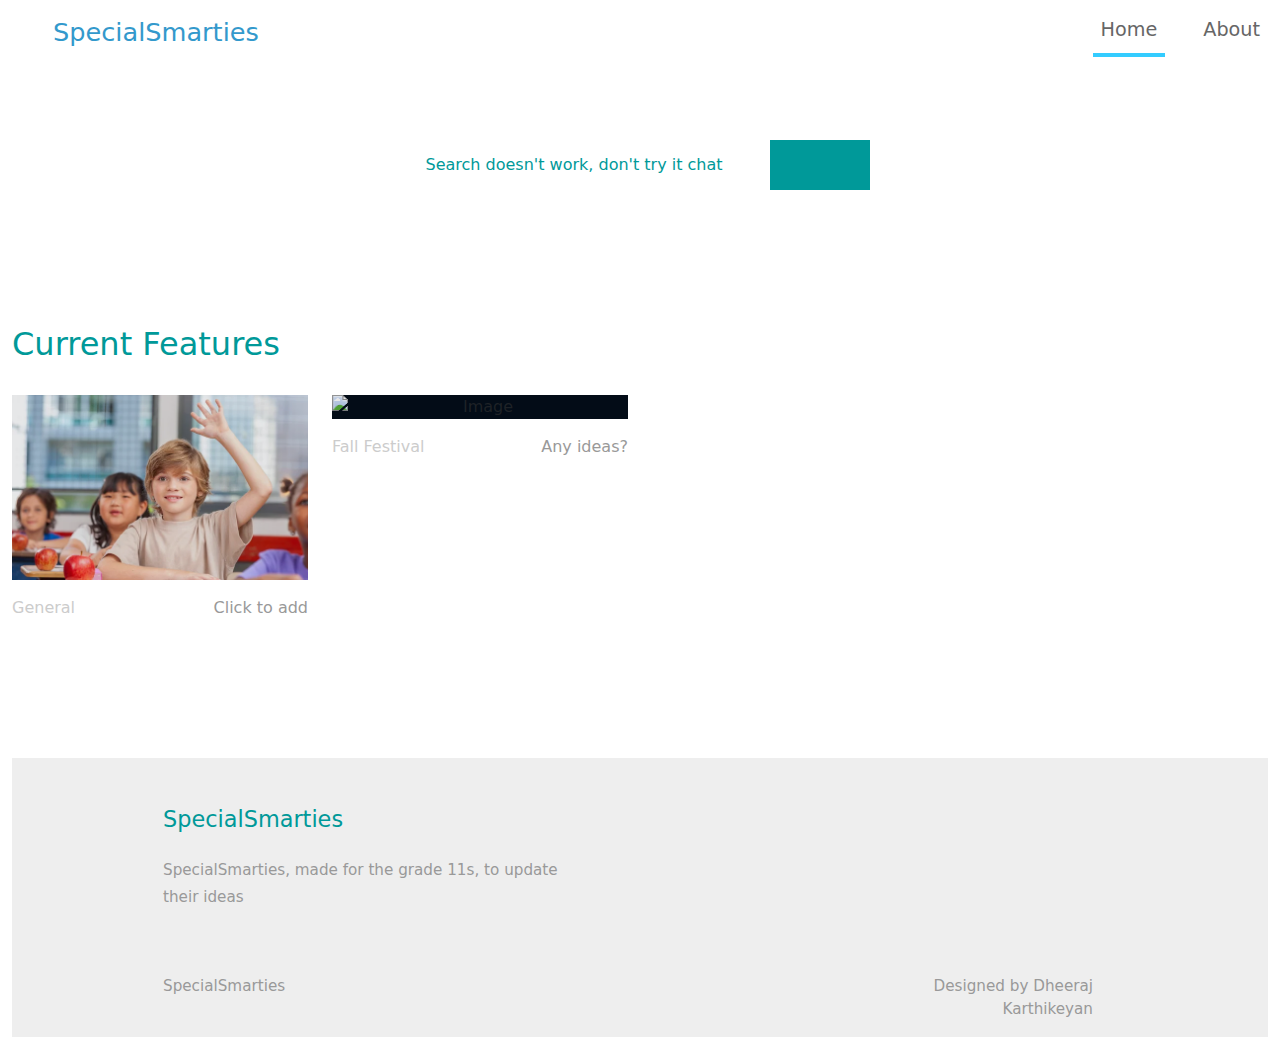
==== commit e128e983: "Update index.html" ====
--- a/index.html
+++ b/index.html
@@ -107,7 +107,7 @@
         </div>
     </footer>
     
-    <script src="js/plugins.js"></script>
+    <script src="plugins.js"></script>
     <script>
         $(window).on("load", function() {
             $('body').addClass('loaded');
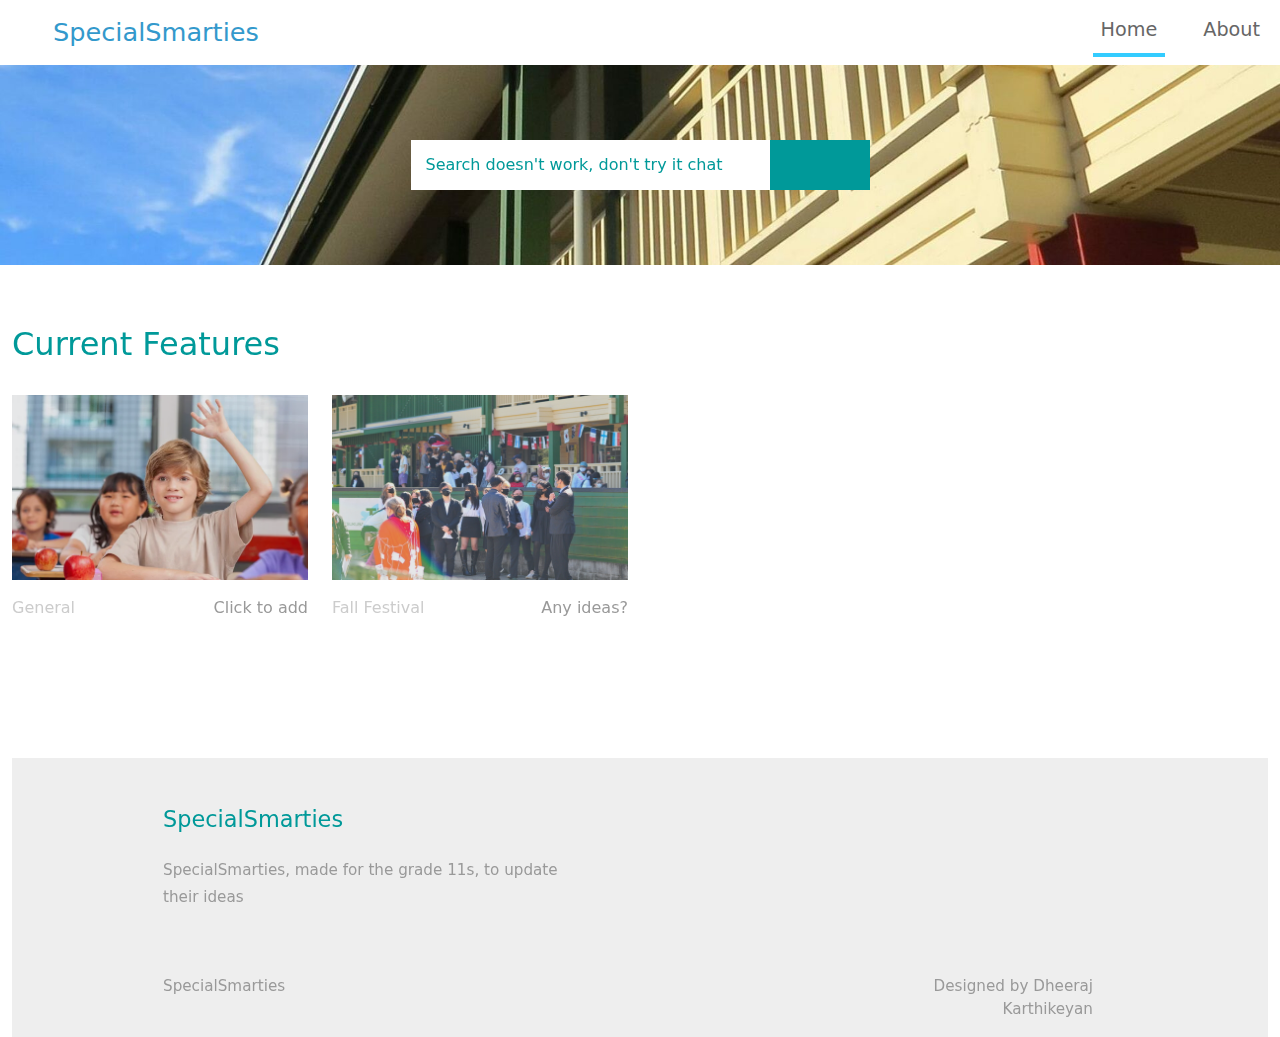
==== commit b1d68267: "Update index.html" ====
--- a/index.html
+++ b/index.html
@@ -42,7 +42,7 @@
         </div>
     </nav>
 
-    <div class="tm-hero d-flex justify-content-center align-items-center" data-parallax="scroll" data-image-src="images/banner.jpg">
+    <div class="tm-hero d-flex justify-content-center align-items-center" data-parallax="scroll" data-image-src="banner.jpg">
         <form class="d-flex tm-search-form">
             <input class="form-control tm-search-input" type="search" placeholder="Search doesn't work, don't try it chat" aria-label="Search">
             <button class="btn btn-outline-success tm-search-btn" type="submit">
@@ -74,7 +74,7 @@
             </div>
             <div class="col-xl-3 col-lg-4 col-md-6 col-sm-6 col-12 mb-5">
                 <figure class="effect-ming tm-video-item">
-                    <img src="Fall Fest 166.JPG" alt="Image" class="img-fluid" style="width:100%;height:85%;">
+                    <img src="Fall Fest 166.jpg" alt="Image" class="img-fluid" style="width:100%;height:85%;">
                     <figcaption class="d-flex align-items-center justify-content-center">
                         <h2>Fall Festival</h2>
                         <a href="">View more</a>
